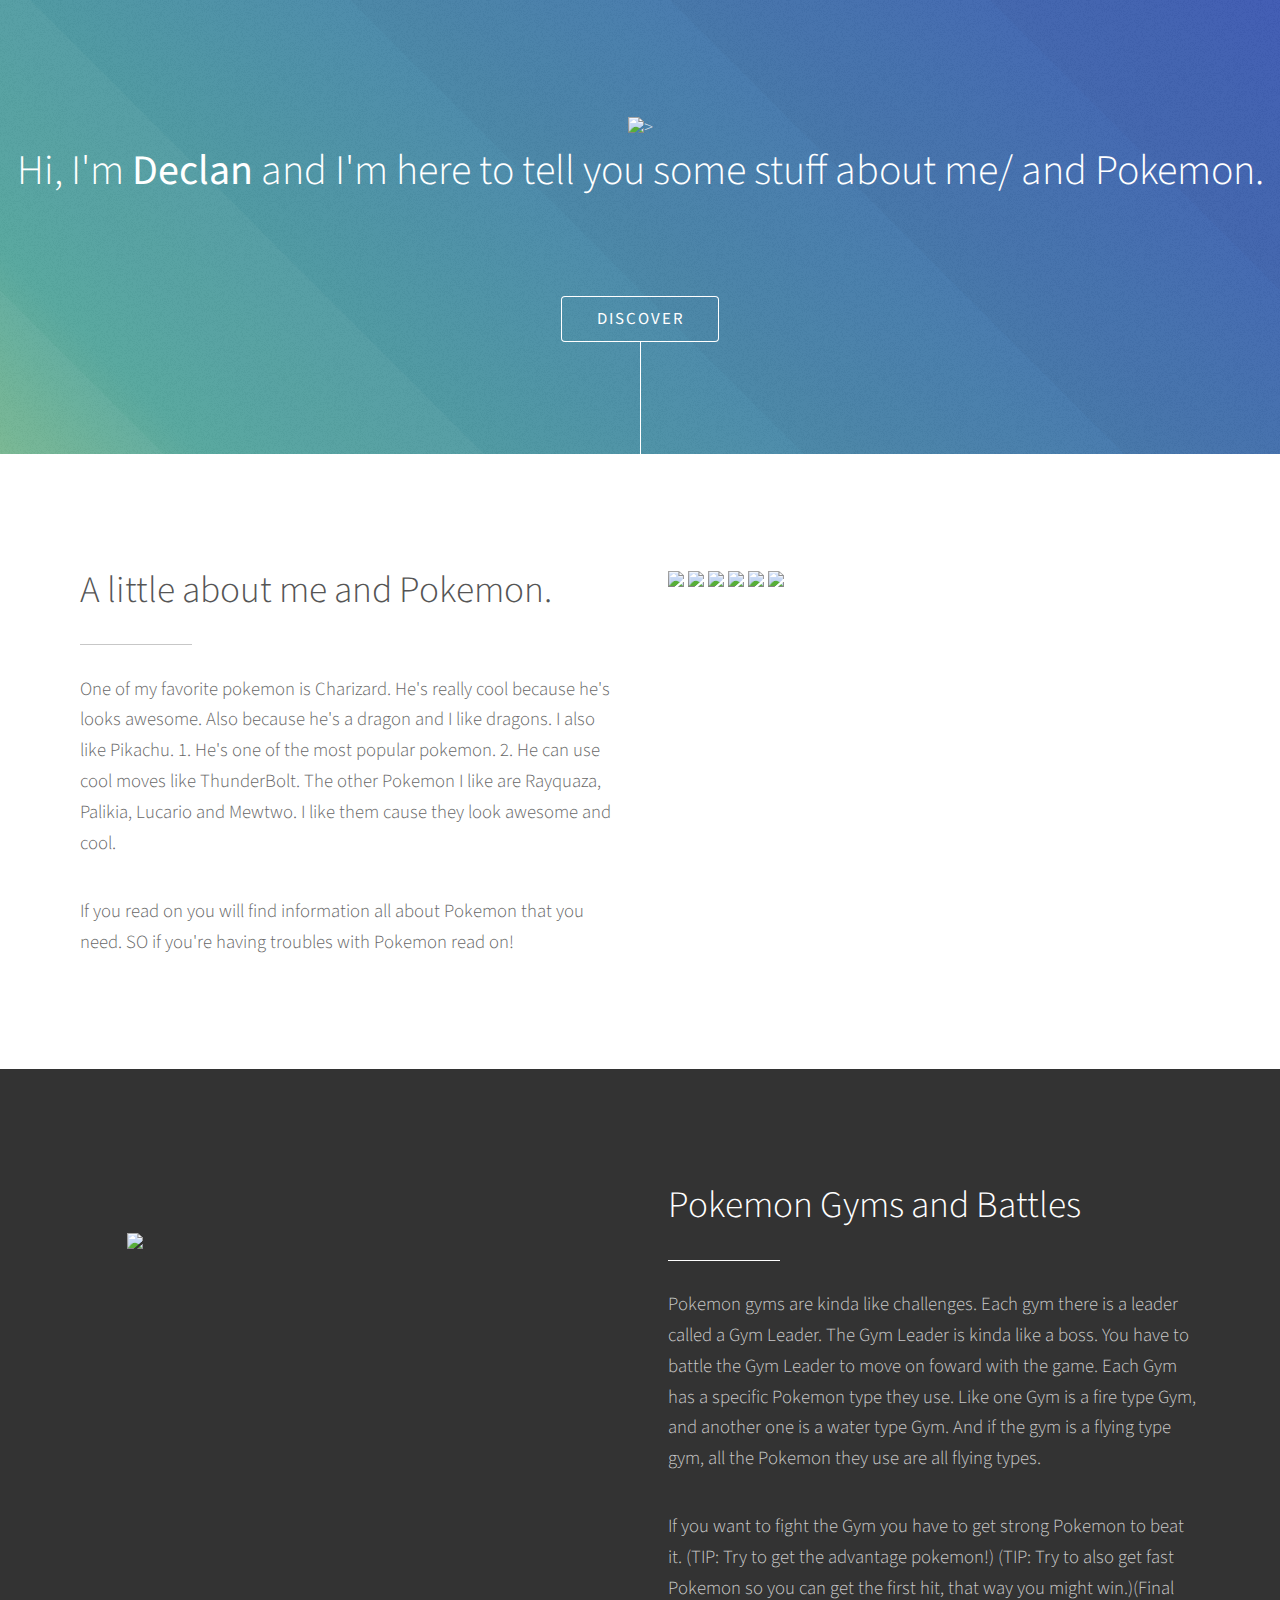
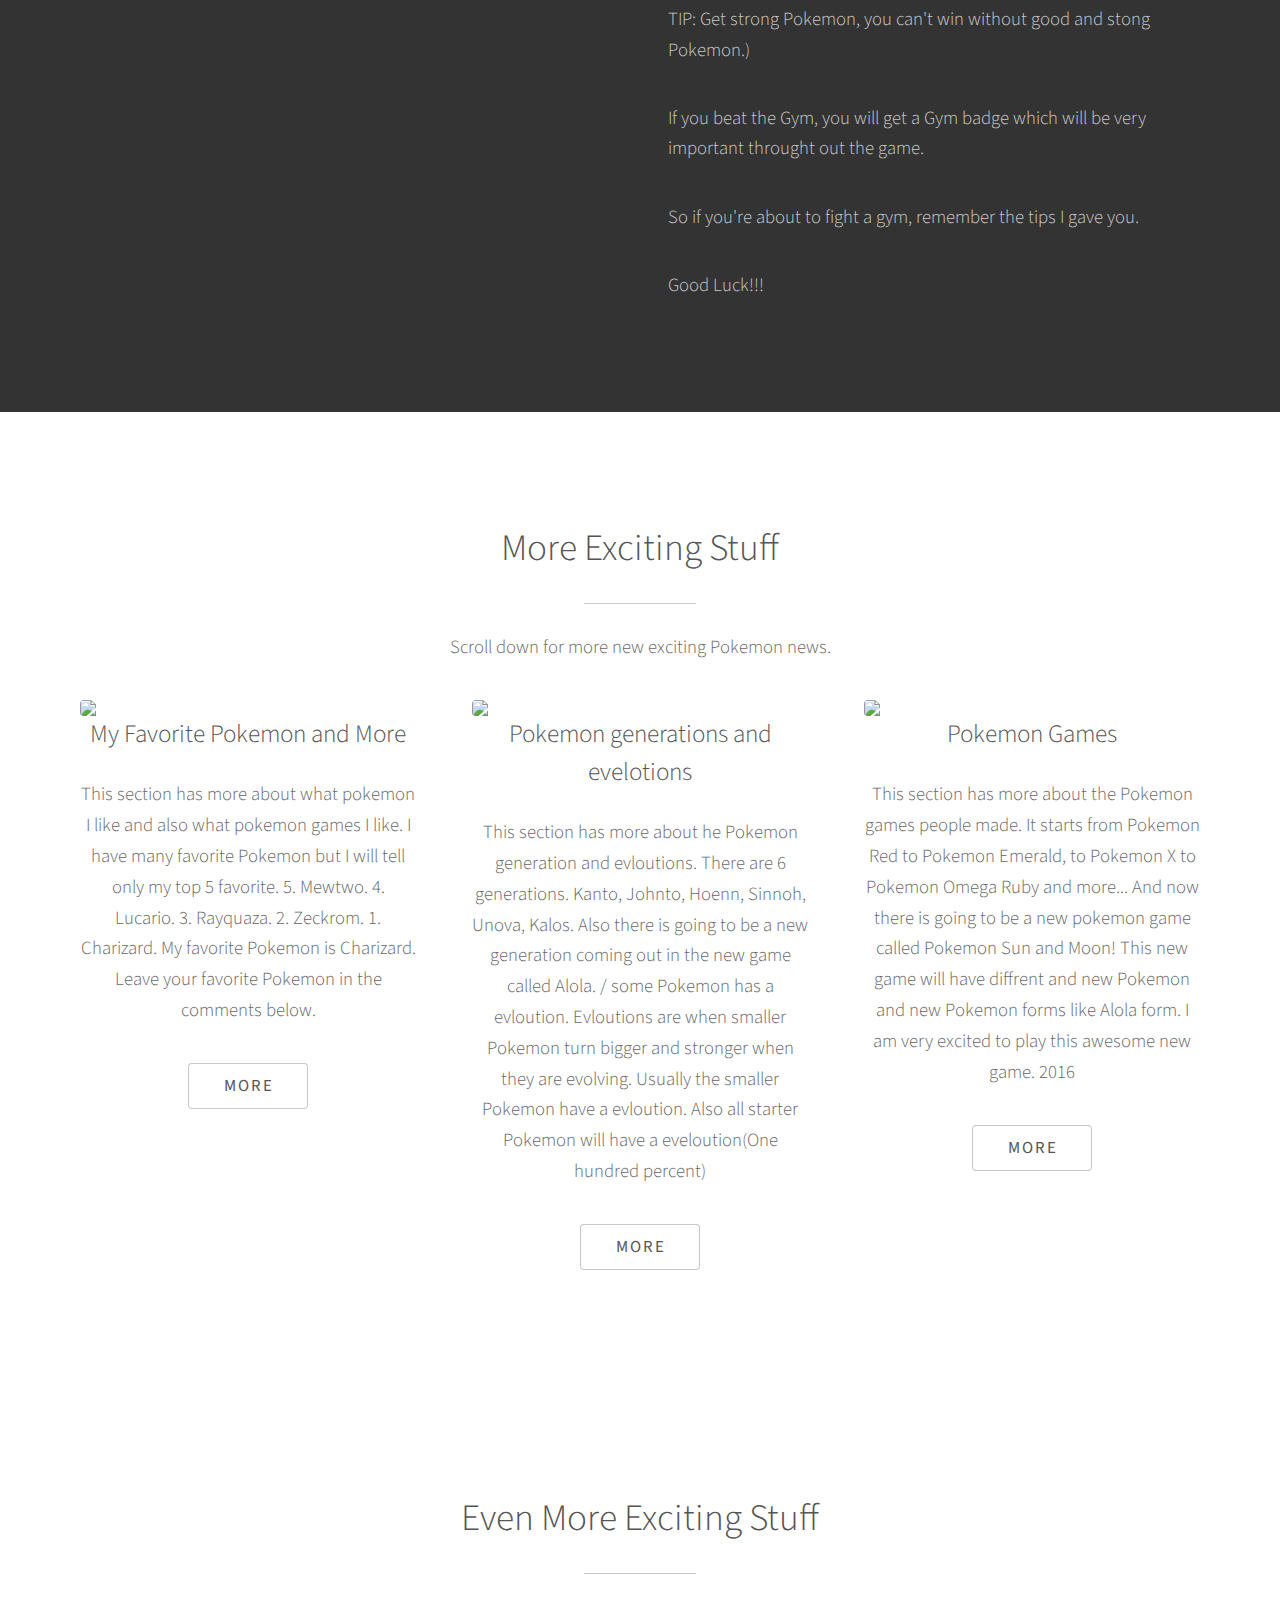
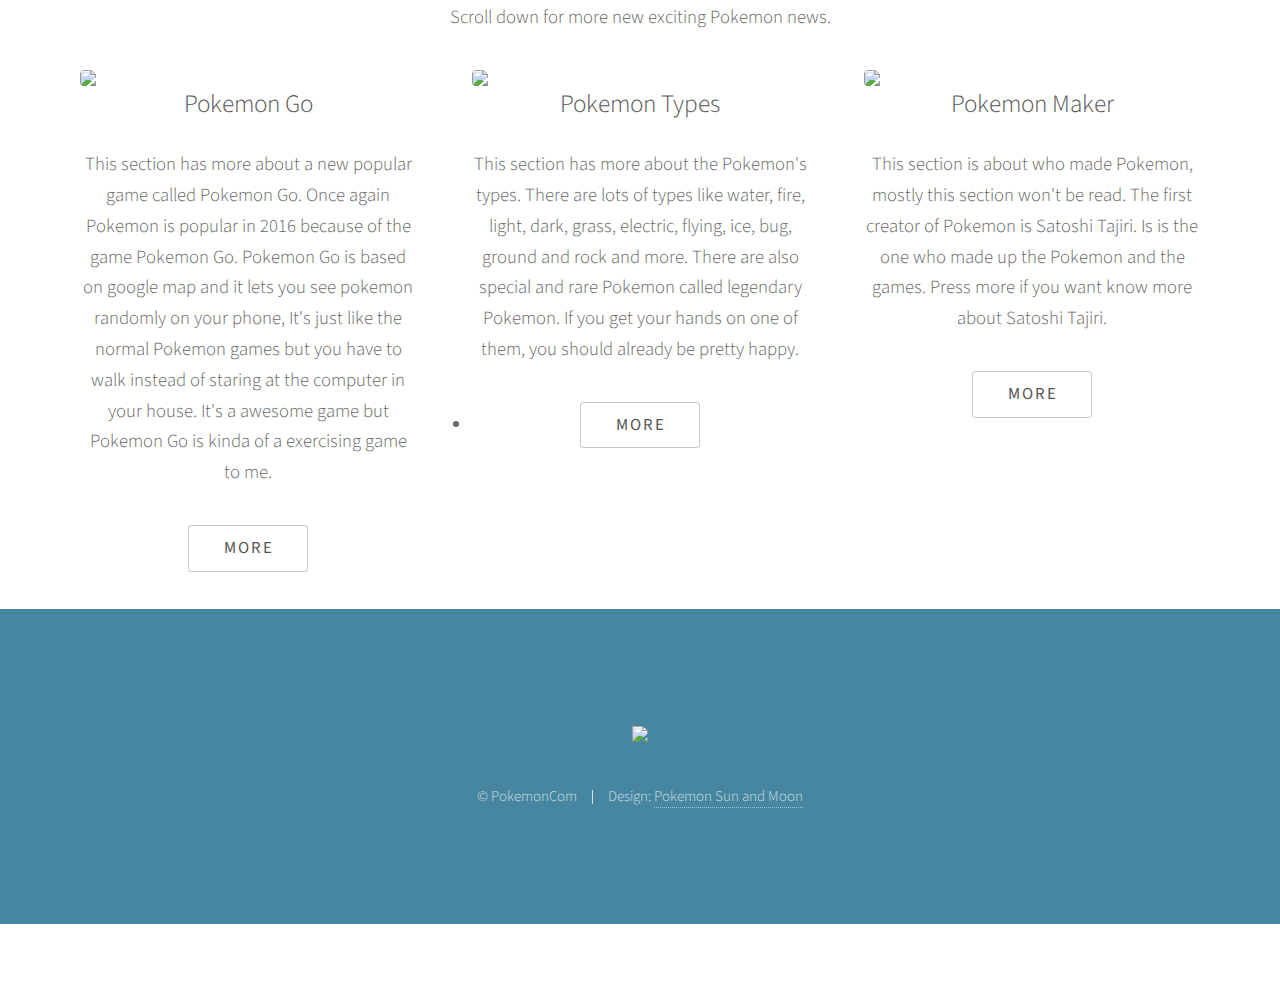
==== index.html @ aab9a61c "Publish site" ====
<!DOCTYPE HTML>
<!--
	Photon by HTML5 UP
	html5up.net | @ajlkn
	Free for personal and commercial use under the CCA 3.0 license (html5up.net/license)
-->
<html>
	<head>
		<title>Poke Mini Wiki
		</title>
		<meta charset="utf-8" />
		<meta name="viewport" content="width=device-width, initial-scale=1" />
		<!--[if lte IE 8]><script src="assets/js/ie/html5shiv.js"></script><![endif]-->
		<link rel="stylesheet" href="assets/css/main.css" />
		<!--[if lte IE 8]><link rel="stylesheet" href="assets/css/ie8.css" /><![endif]-->
		<!--[if lte IE 9]><link rel="stylesheet" href="assets/css/ie9.css" /><![endif]-->
	</head>
	<body>

		<!-- Header -->
			<section id="header">
				<div class="inner">
					<span clas=
					<div> <img src="http://img14.deviantart.net/94d2/i/2013/087/a/4/pokemon_icon_by_slamiticon-d5zjy2z.png"
					</div>></span>

					<h1>Hi, I'm <strong>Declan</strong> and I'm here to tell you some stuff about me/ and Pokemon. <br />
					 <a href="http://html5up.net"></a></h1>
					<p><br />
					</p>
					<ul class="actions">
						<li><a href="#one" class="button scrolly">Discover</a></li>
					</ul>
				</div>
			</section>

		<!-- One -->
			<section id="one" class="main style1">
				<div class="container">
					<div class="row 150%">
						<div class="6u 12u$(medium)">
							<header class="major">
								<h2>A little about me and Pokemon.</h2>
							</header>
							<p>	One of my favorite pokemon is Charizard. He's really cool because he's looks awesome. Also because he's a dragon and I like dragons. I also like Pikachu.
							1. He's one of the most popular pokemon.
							2. He can use cool moves like ThunderBolt. The other Pokemon I like are Rayquaza, Palikia, Lucario and Mewtwo. I like them cause they look awesome and cool.</p>

							<p>	If you read on you will find information all about Pokemon that you need. SO if you're having troubles with Pokemon read on!
						</div>
						<div class="6u$ 12u$(medium) important(medium)">

							<img src="http://cdn.bulbagarden.net/upload/thumb/0/0d/025Pikachu.png/250px-025Pikachu.png"</div>

							<img src="http://cdn.bulbagarden.net/upload/thumb/7/7e/006Charizard.png/250px-006Charizard.png"
							</div>

							 <img src="http://cdn.bulbagarden.net/upload/thumb/d/d7/448Lucario.png/250px-448Lucario.png"</div>

							 <img src="http://cdn.bulbagarden.net/upload/thumb/7/78/150Mewtwo.png/250px-150Mewtwo.png"</div>

							 <img src="https://img.pokemondb.net/artwork/rayquaza-mega.jpg"</div>

							 <img src="http://cdn.bulbagarden.net/upload/thumb/6/66/484Palkia.png/250px-484Palkia.png"</div>

						</div>
					</div>
				</div>
			</section>

		<!-- Two -->
			<section id="two" class="main style2">
				<div class="container">
					<div class="row 150%">
						<div class="6u 12u$(medium)">
							<ul class="major-icons">
								<li><img src="http://nintendonewsfix.com/wp-content/uploads/2014/11/ORAS-Gym-Leader.png"></li>
							</ul>
						</div>
						<div class="6u$ 12u$(medium)">
							<header class="major">
								<h2>Pokemon Gyms and Battles</h2>
							</header>
							<p>Pokemon gyms are kinda like challenges. Each gym there is a leader called a Gym Leader. The Gym Leader is kinda like a boss. You have to battle the Gym Leader to move on foward with the game. Each Gym has a specific Pokemon type they use. Like one Gym is a fire type Gym, and another one is a water type Gym. And if the gym is a flying type gym, all the Pokemon they use are all flying types.
							</p>

               
                            If you want to fight the Gym you have to get strong Pokemon to beat it. (TIP: Try to get the advantage pokemon!) (TIP: Try to also get fast Pokemon so you can get the first hit, that way you might win.)(Final TIP: Get strong Pokemon, you can't win without good and stong Pokemon.)
							</p>

							<p> If you beat the Gym, you will get a Gym badge which will be very important throught out the game.
							</p>

							<p> So if you're about to fight a gym, remember the tips I gave you.
							</p>

							<p> Good Luck!!!
							
						</div>
					</div>
				</div>
			</section>

		<!-- Three -->
			<section id="three" class="main style1 special">
				<div class="container">
					<header class="major">
						<h2>More Exciting Stuff</h2>
					</header>
					<p>Scroll down for more new exciting Pokemon news.</p>
					<div class="row 150%">
						<div class="4u 12u$(medium)">
							<span class="image fit"><img src="http://www.comingsoon.net/assets/uploads/2016/04/pokemon-header2.jpg"</div> 

							
							<h3>My Favorite Pokemon and More</h3>
							<p>This section has more about what pokemon I like and also what pokemon games I like. I have many favorite Pokemon but I will tell only my top 5 favorite. 5. Mewtwo. 4. Lucario. 3. Rayquaza. 2. Zeckrom. 1. Charizard. My favorite Pokemon is Charizard.  Leave your favorite Pokemon in the comments below.

</p>
							<ul class="actions">
								<li><a href="https://en.wikipedia.org/wiki/Pok%C3%A9mon_(anime)" class="button">More</a></li>
							</ul>
						</div>
						<div class="4u 12u$(medium)">
							<span class="image fit"><img src="http://cdn.gamerant.com/wp-content/uploads/Pokemon-banner.jpg.optimal.jpg"</div>

							
							<h3>Pokemon generations and evelotions</h3>
							<p>This section has more about he Pokemon generation and evloutions. There are 6 generations. Kanto, Johnto, Hoenn, Sinnoh, Unova, Kalos. Also there is going to be a new generation coming out in the new game called Alola. / some Pokemon has a evloution. Evloutions are when smaller Pokemon turn bigger and stronger when they are evolving. Usually the smaller Pokemon have a evloution. Also all starter Pokemon will have a eveloution(One hundred percent)</p>
							<ul class="actions">
								<li><a href="http://pokemondb.net/evolution" class="button">More</a></li>
							</ul>
						</div>
						<div class="4u$ 12u$(medium)">
							<span class="image fit"> <img src="https://www.theedgesusu.co.uk/wp-content/uploads/2016/01/pokemon-games.png"</div>


							<h3>Pokemon Games</h3>
							<p>This section has more about the Pokemon games people made. It starts from Pokemon Red to Pokemon Emerald, to Pokemon X to Pokemon Omega Ruby and more... And now there is going to be a new pokemon game called Pokemon Sun and Moon! This new game will have diffrent and new Pokemon and new Pokemon forms like Alola form. I am very excited to play this awesome new game. 2016</p>
							<ul class="actions">
								<li><a href="https://en.wikipedia.org/wiki/Pok%C3%A9mon_(video_game_series)" class="button">More</a></li>
							</ul>
						</div>
					</div>
				
</section>

		<!-- Three -->
			<section id="three" class="main style1 special">
				<div class="container">
					<header class="major">
						<h2>Even More Exciting Stuff</h2>
					</header>
					<p>Scroll down for more new exciting Pokemon news.</p>

					<div class="row 150%">
						<div class="4u 12u$(medium)">
							<span class="image fit"><img src="https://www.seeklogo.net/wp-content/uploads/2016/07/pokemon-go-vector-logo.png"</div> 

							
							<h3>Pokemon Go</h3>
							<p>This section has more about a new popular game called Pokemon Go. Once again Pokemon is popular in 2016 because of the game Pokemon Go. Pokemon Go is based on google map and it lets you see pokemon randomly on your phone, It's just like the normal Pokemon games but you have to walk instead of staring at the computer in your house. It's a awesome game but Pokemon Go is kinda of a exercising game to me. 

</p>
							<ul class="actions">
								<li><a href="http://www.pokemon.com/us/pokemon-video-games/pokemon-go/" class="button">More</a></li>
							</ul>
						</div>
						<div class="4u 12u$(medium)">
							<span class="image fit"><img src="http://vignette3.wikia.nocookie.net/pokemonadventure/images/a/ad/Symbols.png/revision/latest?cb=20121003192408"</div>

						
							<h3>Pokemon Types</h3>
							<p>This section has more about the Pokemon's types. There are lots of types like water, fire, light, dark, grass, electric, flying, ice, bug, ground and rock and more. There are also special and rare Pokemon called legendary Pokemon. If you get your hands on one of them, you should already be pretty happy.</p>
							<ul</ul> 
								<li><a href="http://bulbapedia.bulbagarden.net/wiki/Type" class="button">More</a></li>
							</ul>
						</div>
						<div class="4u$ 12u$(medium)">
							<span class="image fit"> <img src="http://blog.mosaicweightedblankets.com/wp-content/uploads/2014/07/satoshi-tajiri-brasil-pokemon.jpg"</div>


							<h3>Pokemon Maker</h3>
							<p>This section is about who made Pokemon, mostly this section won't be read. The first creator of Pokemon is Satoshi Tajiri. Is is the one who made up the Pokemon and the games. Press more if you want know more about Satoshi Tajiri.</p>
							<ul class="actions">
								<li><a href="https://en.wikipedia.org/wiki/Satoshi_Tajiri" class="button">More</a></li>
							</ul>
						</div>
					</div>
					</div>























					      
				

							
							

		<!-- Five -->
		<!--
			<section id="five" class="main style1">
				<div class="container">
					<header class="major special">
						<h2>Elements</h2>
					</header>

					<section>
						<h4>Text</h4>
						<p>This is <b>bold</b> and this is <strong>strong</strong>. This is <i>italic</i> and this is <em>emphasized</em>.
						This is <sup>superscript</sup> text and this is <sub>subscript</sub> text.
						This is <u>underlined</u> and this is code: <code>for (;;) { ... }</code>. Finally, <a href="#">this is a link</a>.</p>
						<hr />
						<header>
							<h4>Heading with a Subtitle</h4>
							<p>Lorem ipsum dolor sit amet nullam id egestas urna aliquam</p>
						</header>
						<p>Nunc lacinia ante nunc ac lobortis. Interdum adipiscing gravida odio porttitor sem non mi integer non faucibus ornare mi ut ante amet placerat aliquet. Volutpat eu sed ante lacinia sapien lorem accumsan varius montes viverra nibh in adipiscing blandit tempus accumsan.</p>
						<header>
							<h5>Heading with a Subtitle</h5>
							<p>Lorem ipsum dolor sit amet nullam id egestas urna aliquam</p>
						</header>
						<p>Nunc lacinia ante nunc ac lobortis. Interdum adipiscing gravida odio porttitor sem non mi integer non faucibus ornare mi ut ante amet placerat aliquet. Volutpat eu sed ante lacinia sapien lorem accumsan varius montes viverra nibh in adipiscing blandit tempus accumsan.</p>
						<hr />
						<h2>Heading Level 2</h2>
						<h3>Heading Level 3</h3>
						<h4>Heading Level 4</h4>
						<h5>Heading Level 5</h5>
						<h6>Heading Level 6</h6>
						<hr />
						<h5>Blockquote</h5>
						<blockquote>Fringilla nisl. Donec accumsan interdum nisi, quis tincidunt felis sagittis eget tempus euismod. Vestibulum ante ipsum primis in faucibus vestibulum. Blandit adipiscing eu felis iaculis volutpat ac adipiscing accumsan faucibus. Vestibulum ante ipsum primis in faucibus lorem ipsum dolor sit amet nullam adipiscing eu felis.</blockquote>
						<h5>Preformatted</h5>
						<pre><code>i = 0;

while (!deck.isInOrder()) {
print 'Iteration ' + i;
deck.shuffle();
i++;
}

print 'It took ' + i + ' iterations to sort the deck.';</code></pre>
					</section>

					<section>
						<h4>Lists</h4>
						<div class="row">
							<div class="6u 12u$(medium)">
								<h5>Unordered</h5>
								<ul>
									<li>Dolor pulvinar etiam.</li>
									<li>Sagittis adipiscing.</li>
									<li>Felis enim feugiat.</li>
								</ul>
								<h5>Alternate</h5>
								<ul class="alt">
									<li>Dolor pulvinar etiam.</li>
									<li>Sagittis adipiscing.</li>
									<li>Felis enim feugiat.</li>
								</ul>
							</div>
							<div class="6u$ 12u$(medium)">
								<h5>Ordered</h5>
								<ol>
									<li>Dolor pulvinar etiam.</li>
									<li>Etiam vel felis viverra.</li>
									<li>Felis enim feugiat.</li>
									<li>Dolor pulvinar etiam.</li>
									<li>Etiam vel felis lorem.</li>
									<li>Felis enim et feugiat.</li>
								</ol>
								<h5>Icons</h5>
								<ul class="icons">
									<li><a href="#" class="icon fa-twitter"><span class="label">Twitter</span></a></li>
									<li><a href="#" class="icon fa-facebook"><span class="label">Facebook</span></a></li>
									<li><a href="#" class="icon fa-instagram"><span class="label">Instagram</span></a></li>
									<li><a href="#" class="icon fa-github"><span class="label">Github</span></a></li>
								</ul>
							</div>
						</div>
						<h5>Actions</h5>
						<div class="row">
							<div class="6u 12u$(medium)">
								<ul class="actions">
									<li><a href="#" class="button special">Default</a></li>
									<li><a href="#" class="button">Default</a></li>
								</ul>
								<ul class="actions small">
									<li><a href="#" class="button special small">Small</a></li>
									<li><a href="#" class="button small">Small</a></li>
								</ul>
								<ul class="actions vertical">
									<li><a href="#" class="button special">Default</a></li>
									<li><a href="#" class="button">Default</a></li>
								</ul>
								<ul class="actions vertical small">
									<li><a href="#" class="button special small">Small</a></li>
									<li><a href="#" class="button small">Small</a></li>
								</ul>
							</div>
							<div class="6u 12u$(medium)">
								<ul class="actions vertical">
									<li><a href="#" class="button special fit">Default</a></li>
									<li><a href="#" class="button fit">Default</a></li>
								</ul>
								<ul class="actions vertical small">
									<li><a href="#" class="button special small fit">Small</a></li>
									<li><a href="#" class="button small fit">Small</a></li>
								</ul>
							</div>
						</div>
					</section>

					<section>
						<h4>Table</h4>
						<h5>Default</h5>
						<div class="table-wrapper">
							<table>
								<thead>
									<tr>
										<th>Name</th>
										<th>Description</th>
										<th>Price</th>
									</tr>
								</thead>
								<tbody>
									<tr>
										<td>Item One</td>
										<td>Ante turpis integer aliquet porttitor.</td>
										<td>29.99</td>
									</tr>
									<tr>
										<td>Item Two</td>
										<td>Vis ac commodo adipiscing arcu aliquet.</td>
										<td>19.99</td>
									</tr>
									<tr>
										<td>Item Three</td>
										<td> Morbi faucibus arcu accumsan lorem.</td>
										<td>29.99</td>
									</tr>
									<tr>
										<td>Item Four</td>
										<td>Vitae integer tempus condimentum.</td>
										<td>19.99</td>
									</tr>
									<tr>
										<td>Item Five</td>
										<td>Ante turpis integer aliquet porttitor.</td>
										<td>29.99</td>
									</tr>
								</tbody>
								<tfoot>
									<tr>
										<td colspan="2"></td>
										<td>100.00</td>
									</tr>
								</tfoot>
							</table>
						</div>

						<h5>Alternate</h5>
						<div class="table-wrapper">
							<table class="alt">
								<thead>
									<tr>
										<th>Name</th>
										<th>Description</th>
										<th>Price</th>
									</tr>
								</thead>
								<tbody>
									<tr>
										<td>Item One</td>
										<td>Ante turpis integer aliquet porttitor.</td>
										<td>29.99</td>
									</tr>
									<tr>
										<td>Item Two</td>
										<td>Vis ac commodo adipiscing arcu aliquet.</td>
										<td>19.99</td>
									</tr>
									<tr>
										<td>Item Three</td>
										<td> Morbi faucibus arcu accumsan lorem.</td>
										<td>29.99</td>
									</tr>
									<tr>
										<td>Item Four</td>
										<td>Vitae integer tempus condimentum.</td>
										<td>19.99</td>
									</tr>
									<tr>
										<td>Item Five</td>
										<td>Ante turpis integer aliquet porttitor.</td>
										<td>29.99</td>
									</tr>
								</tbody>
								<tfoot>
									<tr>
										<td colspan="2"></td>
										<td>100.00</td>
									</tr>
								</tfoot>
							</table>
						</div>
					</section>

					<section>
						<h4>Buttons</h4>
						<ul class="actions">
							<li><a href="#" class="button special">Special</a></li>
							<li><a href="#" class="button">Default</a></li>
						</ul>
						<ul class="actions">
							<li><a href="#" class="button big">Big</a></li>
							<li><a href="#" class="button">Default</a></li>
							<li><a href="#" class="button small">Small</a></li>
						</ul>
						<ul class="actions fit">
							<li><a href="#" class="button fit">Fit</a></li>
							<li><a href="#" class="button special fit">Fit</a></li>
							<li><a href="#" class="button fit">Fit</a></li>
						</ul>
						<ul class="actions fit small">
							<li><a href="#" class="button special fit small">Fit + Small</a></li>
							<li><a href="#" class="button fit small">Fit + Small</a></li>
							<li><a href="#" class="button special fit small">Fit + Small</a></li>
						</ul>
						<ul class="actions">
							<li><a href="#" class="button special icon fa-download">Icon</a></li>
							<li><a href="#" class="button icon fa-download">Icon</a></li>
						</ul>
						<ul class="actions">
							<li><span class="button special disabled">Disabled</span></li>
							<li><span class="button disabled">Disabled</span></li>
						</ul>
					</section>

					<section>
						<h4>Form</h4>
						<form method="post" action="#">
							<div class="row uniform 50%">
								<div class="6u 12u$(xsmall)">
									<input type="text" name="demo-name" id="demo-name" value="" placeholder="Name" />
								</div>
								<div class="6u$ 12u$(xsmall)">
									<input type="email" name="demo-email" id="demo-email" value="" placeholder="Email" />
								</div>
								<div class="12u$">
									<div class="select-wrapper">
										<select name="demo-category" id="demo-category">
											<option value="">- Category -</option>
											<option value="1">Manufacturing</option>
											<option value="1">Shipping</option>
											<option value="1">Administration</option>
											<option value="1">Human Resources</option>
										</select>
									</div>
								</div>
								<div class="4u 12u$(small)">
									<input type="radio" id="demo-priority-low" name="demo-priority" checked>
									<label for="demo-priority-low">Low</label>
								</div>
								<div class="4u 12u$(small)">
									<input type="radio" id="demo-priority-normal" name="demo-priority">
									<label for="demo-priority-normal">Normal</label>
								</div>
								<div class="4u$ 12u$(small)">
									<input type="radio" id="demo-priority-high" name="demo-priority">
									<label for="demo-priority-high">High</label>
								</div>
								<div class="6u 12u$(small)">
									<input type="checkbox" id="demo-copy" name="demo-copy">
									<label for="demo-copy">Email me a copy</label>
								</div>
								<div class="6u$ 12u$(small)">
									<input type="checkbox" id="demo-human" name="demo-human" checked>
									<label for="demo-human">Not a robot</label>
								</div>
								<div class="12u$">
									<textarea name="demo-message" id="demo-message" placeholder="Enter your message" rows="6"></textarea>
								</div>
								<div class="12u$">
									<ul class="actions">
										<li><input type="submit" value="Send Message" class="special" /></li>
										<li><input type="reset" value="Reset" /></li>
									</ul>
								</div>
							</div>
						</form>
					</section>

					<section>
						<h4>Image</h4>
						<h5>Fit</h5>
						<div class="box alt">
							<div class="row uniform 50%">
								<div class="12u"><span class="image fit"><img src="images/pic06.jpg" alt="" /></span></div>
								<div class="4u"><span class="image fit"><img src="images/pic02.jpg" alt="" /></span></div>
								<div class="4u"><span class="image fit"><img src="images/pic03.jpg" alt="" /></span></div>
								<div class="4u"><span class="image fit"><img src="images/pic04.jpg" alt="" /></span></div>
								<div class="4u"><span class="image fit"><img src="images/pic03.jpg" alt="" /></span></div>
								<div class="4u"><span class="image fit"><img src="images/pic04.jpg" alt="" /></span></div>
								<div class="4u"><span class="image fit"><img src="images/pic02.jpg" alt="" /></span></div>
								<div class="4u"><span class="image fit"><img src="images/pic04.jpg" alt="" /></span></div>
								<div class="4u"><span class="image fit"><img src="images/pic02.jpg" alt="" /></span></div>
								<div class="4u"><span class="image fit"><img src="images/pic03.jpg" alt="" /></span></div>
							</div>
						</div>
						<h5>Left &amp; Right</h5>
						<p><span class="image left"><img src="images/pic05.jpg" alt="" /></span>Fringilla nisl. Donec accumsan interdum nisi, quis tincidunt felis sagittis eget. tempus euismod. Vestibulum ante ipsum primis in faucibus vestibulum. Blandit adipiscing eu felis iaculis volutpat ac adipiscing accumsan eu faucibus. Integer ac pellentesque praesent tincidunt felis sagittis eget. tempus euismod. Vestibulum ante ipsum primis in faucibus vestibulum. Blandit adipiscing eu felis iaculis volutpat ac adipiscing accumsan eu faucibus. Integer ac pellentesque praesent. Donec accumsan interdum nisi, quis tincidunt felis sagittis eget. tempus euismod. Vestibulum ante ipsum primis in faucibus vestibulum. Blandit adipiscing eu felis iaculis volutpat ac adipiscing accumsan eu faucibus. Integer ac pellentesque praesent tincidunt felis sagittis eget. tempus euismod. Vestibulum ante ipsum primis in faucibus vestibulum. Blandit adipiscing eu felis iaculis volutpat ac adipiscing accumsan eu faucibus. Integer ac pellentesque praesent. Blandit adipiscing eu felis iaculis volutpat ac adipiscing accumsan eu faucibus. Integer ac pellentesque praesent tincidunt felis sagittis eget. tempus euismod. Vestibulum ante ipsum primis in faucibus vestibulum. Blandit adipiscing eu felis iaculis volutpat ac adipiscing accumsan eu faucibus. Integer ac pellentesque praesent.</p>
						<p><span class="image right"><img src="images/pic05.jpg" alt="" /></span>Fringilla nisl. Donec accumsan interdum nisi, quis tincidunt felis sagittis eget. tempus euismod. Vestibulum ante ipsum primis in faucibus vestibulum. Blandit adipiscing eu felis iaculis volutpat ac adipiscing accumsan eu faucibus. Integer ac pellentesque praesent tincidunt felis sagittis eget. tempus euismod. Vestibulum ante ipsum primis in faucibus vestibulum. Blandit adipiscing eu felis iaculis volutpat ac adipiscing accumsan eu faucibus. Integer ac pellentesque praesent. Donec accumsan interdum nisi, quis tincidunt felis sagittis eget. tempus euismod. Vestibulum ante ipsum primis in faucibus vestibulum. Blandit adipiscing eu felis iaculis volutpat ac adipiscing accumsan eu faucibus. Integer ac pellentesque praesent tincidunt felis sagittis eget. tempus euismod. Vestibulum ante ipsum primis in faucibus vestibulum. Blandit adipiscing eu felis iaculis volutpat ac adipiscing accumsan eu faucibus. Integer ac pellentesque praesent. Blandit adipiscing eu felis iaculis volutpat ac adipiscing accumsan eu faucibus. Integer ac pellentesque praesent tincidunt felis sagittis eget. tempus euismod. Vestibulum ante ipsum primis in faucibus vestibulum. Blandit adipiscing eu felis iaculis volutpat ac adipiscing accumsan eu faucibus. Integer ac pellentesque praesent.</p>
					</section>

				</div>
			</section>
		-->

		<!-- Footer -->
			<section id="footer">
				
					<img src="http://d2.christiantoday.com/en/full/47788/pokemon-sun-and-moon.jpg?w=760&h=428&l=50&t=40"</div>


				</ul>
				<ul class="copyright">
					<li>&copy; PokemonCom</li><li>Design: <a href="http://html5up.net">Pokemon Sun and Moon</a></li>
				</ul>
			</section>

		<!-- Scripts -->
			<script src="assets/js/jquery.min.js"></script>
			<script src="assets/js/jquery.scrolly.min.js"></script>
			<script src="assets/js/skel.min.js"></script>
			<script src="assets/js/util.js"></script>
			<!--[if lte IE 8]><script src="assets/js/ie/respond.min.js"></script><![endif]-->
			<script src="assets/js/main.js"></script>

	</body>
</html>
---- assets/css/main.css ----
@import url("font-awesome.min.css");
@import url("http://fonts.googleapis.com/css?family=Source+Sans+Pro:300,300italic,400,400italic");

/*
	Photon by HTML5 UP
	html5up.net | @ajlkn
	Free for personal and commercial use under the CCA 3.0 license (html5up.net/license)
*/

/* Reset */

	html, body, div, span, applet, object, iframe, h1, h2, h3, h4, h5, h6, p, blockquote, pre, a, abbr, acronym, address, big, cite, code, del, dfn, em, img, ins, kbd, q, s, samp, small, strike, strong, sub, sup, tt, var, b, u, i, center, dl, dt, dd, ol, ul, li, fieldset, form, label, legend, table, caption, tbody, tfoot, thead, tr, th, td, article, aside, canvas, details, embed, figure, figcaption, footer, header, hgroup, menu, nav, output, ruby, section, summary, time, mark, audio, video {
		margin: 0;
		padding: 0;
		border: 0;
		font-size: 100%;
		font: inherit;
		vertical-align: baseline;
	}

	article, aside, details, figcaption, figure, footer, header, hgroup, menu, nav, section {
		display: block;
	}

	body {
		line-height: 1;
	}

	ol, ul {
		list-style: none;
	}

	blockquote, q {
		quotes: none;
	}

	blockquote:before, blockquote:after, q:before, q:after {
		content: '';
		content: none;
	}

	table {
		border-collapse: collapse;
		border-spacing: 0;
	}

	body {
		-webkit-text-size-adjust: none;
	}

/* Box Model */

	*, *:before, *:after {
		-moz-box-sizing: border-box;
		-webkit-box-sizing: border-box;
		box-sizing: border-box;
	}

/* Containers */

	.container {
		margin-left: auto;
		margin-right: auto;
	}

	.container.\31 25\25 {
		width: 100%;
		max-width: 75em;
		min-width: 60em;
	}

	.container.\37 5\25 {
		width: 45em;
	}

	.container.\35 0\25 {
		width: 30em;
	}

	.container.\32 5\25 {
		width: 15em;
	}

	.container {
		width: 60em;
	}

	@media screen and (max-width: 1680px) {

		.container.\31 25\25 {
			width: 100%;
			max-width: 75em;
			min-width: 60em;
		}

		.container.\37 5\25 {
			width: 45em;
		}

		.container.\35 0\25 {
			width: 30em;
		}

		.container.\32 5\25 {
			width: 15em;
		}

		.container {
			width: 60em;
		}

	}

	@media screen and (max-width: 1140px) {

		.container.\31 25\25 {
			width: 100%;
			max-width: 112.5%;
			min-width: 90%;
		}

		.container.\37 5\25 {
			width: 67.5%;
		}

		.container.\35 0\25 {
			width: 45%;
		}

		.container.\32 5\25 {
			width: 22.5%;
		}

		.container {
			width: 90%;
		}

	}

	@media screen and (max-width: 980px) {

		.container.\31 25\25 {
			width: 100%;
			max-width: 125%;
			min-width: 100%;
		}

		.container.\37 5\25 {
			width: 75%;
		}

		.container.\35 0\25 {
			width: 50%;
		}

		.container.\32 5\25 {
			width: 25%;
		}

		.container {
			width: 100% !important;
		}

	}

	@media screen and (max-width: 736px) {

		.container.\31 25\25 {
			width: 100%;
			max-width: 125%;
			min-width: 100%;
		}

		.container.\37 5\25 {
			width: 75%;
		}

		.container.\35 0\25 {
			width: 50%;
		}

		.container.\32 5\25 {
			width: 25%;
		}

		.container {
			width: 100% !important;
		}

	}

	@media screen and (max-width: 480px) {

		.container.\31 25\25 {
			width: 100%;
			max-width: 125%;
			min-width: 100%;
		}

		.container.\37 5\25 {
			width: 75%;
		}

		.container.\35 0\25 {
			width: 50%;
		}

		.container.\32 5\25 {
			width: 25%;
		}

		.container {
			width: 100% !important;
		}

	}

	@media screen and (max-width: 320px) {

		.container.\31 25\25 {
			width: 100%;
			max-width: 125%;
			min-width: 100%;
		}

		.container.\37 5\25 {
			width: 75%;
		}

		.container.\35 0\25 {
			width: 50%;
		}

		.container.\32 5\25 {
			width: 25%;
		}

		.container {
			width: 100% !important;
		}

	}

/* Grid */

	.row {
		border-bottom: solid 1px transparent;
		-moz-box-sizing: border-box;
		-webkit-box-sizing: border-box;
		box-sizing: border-box;
	}

	.row > * {
		float: left;
		-moz-box-sizing: border-box;
		-webkit-box-sizing: border-box;
		box-sizing: border-box;
	}

	.row:after, .row:before {
		content: '';
		display: block;
		clear: both;
		height: 0;
	}

	.row.uniform > * > :first-child {
		margin-top: 0;
	}

	.row.uniform > * > :last-child {
		margin-bottom: 0;
	}

	.row.\30 \25 > * {
		padding: 0 0 0 0em;
	}

	.row.\30 \25 {
		margin: 0 0 -1px 0em;
	}

	.row.uniform.\30 \25 > * {
		padding: 0em 0 0 0em;
	}

	.row.uniform.\30 \25 {
		margin: 0em 0 -1px 0em;
	}

	.row > * {
		padding: 0 0 0 2em;
	}

	.row {
		margin: 0 0 -1px -2em;
	}

	.row.uniform > * {
		padding: 2em 0 0 2em;
	}

	.row.uniform {
		margin: -2em 0 -1px -2em;
	}

	.row.\32 00\25 > * {
		padding: 0 0 0 4em;
	}

	.row.\32 00\25 {
		margin: 0 0 -1px -4em;
	}

	.row.uniform.\32 00\25 > * {
		padding: 4em 0 0 4em;
	}

	.row.uniform.\32 00\25 {
		margin: -4em 0 -1px -4em;
	}

	.row.\31 50\25 > * {
		padding: 0 0 0 3em;
	}

	.row.\31 50\25 {
		margin: 0 0 -1px -3em;
	}

	.row.uniform.\31 50\25 > * {
		padding: 3em 0 0 3em;
	}

	.row.uniform.\31 50\25 {
		margin: -3em 0 -1px -3em;
	}

	.row.\35 0\25 > * {
		padding: 0 0 0 1em;
	}

	.row.\35 0\25 {
		margin: 0 0 -1px -1em;
	}

	.row.uniform.\35 0\25 > * {
		padding: 1em 0 0 1em;
	}

	.row.uniform.\35 0\25 {
		margin: -1em 0 -1px -1em;
	}

	.row.\32 5\25 > * {
		padding: 0 0 0 0.5em;
	}

	.row.\32 5\25 {
		margin: 0 0 -1px -0.5em;
	}

	.row.uniform.\32 5\25 > * {
		padding: 0.5em 0 0 0.5em;
	}

	.row.uniform.\32 5\25 {
		margin: -0.5em 0 -1px -0.5em;
	}

	.\31 2u, .\31 2u\24 {
		width: 100%;
		clear: none;
		margin-left: 0;
	}

	.\31 1u, .\31 1u\24 {
		width: 91.6666666667%;
		clear: none;
		margin-left: 0;
	}

	.\31 0u, .\31 0u\24 {
		width: 83.3333333333%;
		clear: none;
		margin-left: 0;
	}

	.\39 u, .\39 u\24 {
		width: 75%;
		clear: none;
		margin-left: 0;
	}

	.\38 u, .\38 u\24 {
		width: 66.6666666667%;
		clear: none;
		margin-left: 0;
	}

	.\37 u, .\37 u\24 {
		width: 58.3333333333%;
		clear: none;
		margin-left: 0;
	}

	.\36 u, .\36 u\24 {
		width: 50%;
		clear: none;
		margin-left: 0;
	}

	.\35 u, .\35 u\24 {
		width: 41.6666666667%;
		clear: none;
		margin-left: 0;
	}

	.\34 u, .\34 u\24 {
		width: 33.3333333333%;
		clear: none;
		margin-left: 0;
	}

	.\33 u, .\33 u\24 {
		width: 25%;
		clear: none;
		margin-left: 0;
	}

	.\32 u, .\32 u\24 {
		width: 16.6666666667%;
		clear: none;
		margin-left: 0;
	}

	.\31 u, .\31 u\24 {
		width: 8.3333333333%;
		clear: none;
		margin-left: 0;
	}

	.\31 2u\24 + *,
	.\31 1u\24 + *,
	.\31 0u\24 + *,
	.\39 u\24 + *,
	.\38 u\24 + *,
	.\37 u\24 + *,
	.\36 u\24 + *,
	.\35 u\24 + *,
	.\34 u\24 + *,
	.\33 u\24 + *,
	.\32 u\24 + *,
	.\31 u\24 + * {
		clear: left;
	}

	.\-11u {
		margin-left: 91.66667%;
	}

	.\-10u {
		margin-left: 83.33333%;
	}

	.\-9u {
		margin-left: 75%;
	}

	.\-8u {
		margin-left: 66.66667%;
	}

	.\-7u {
		margin-left: 58.33333%;
	}

	.\-6u {
		margin-left: 50%;
	}

	.\-5u {
		margin-left: 41.66667%;
	}

	.\-4u {
		margin-left: 33.33333%;
	}

	.\-3u {
		margin-left: 25%;
	}

	.\-2u {
		margin-left: 16.66667%;
	}

	.\-1u {
		margin-left: 8.33333%;
	}

	@media screen and (max-width: 1680px) {

		.row > * {
			padding: 0 0 0 2em;
		}

		.row {
			margin: 0 0 -1px -2em;
		}

		.row.uniform > * {
			padding: 2em 0 0 2em;
		}

		.row.uniform {
			margin: -2em 0 -1px -2em;
		}

		.row.\32 00\25 > * {
			padding: 0 0 0 4em;
		}

		.row.\32 00\25 {
			margin: 0 0 -1px -4em;
		}

		.row.uniform.\32 00\25 > * {
			padding: 4em 0 0 4em;
		}

		.row.uniform.\32 00\25 {
			margin: -4em 0 -1px -4em;
		}

		.row.\31 50\25 > * {
			padding: 0 0 0 3em;
		}

		.row.\31 50\25 {
			margin: 0 0 -1px -3em;
		}

		.row.uniform.\31 50\25 > * {
			padding: 3em 0 0 3em;
		}

		.row.uniform.\31 50\25 {
			margin: -3em 0 -1px -3em;
		}

		.row.\35 0\25 > * {
			padding: 0 0 0 1em;
		}

		.row.\35 0\25 {
			margin: 0 0 -1px -1em;
		}

		.row.uniform.\35 0\25 > * {
			padding: 1em 0 0 1em;
		}

		.row.uniform.\35 0\25 {
			margin: -1em 0 -1px -1em;
		}

		.row.\32 5\25 > * {
			padding: 0 0 0 0.5em;
		}

		.row.\32 5\25 {
			margin: 0 0 -1px -0.5em;
		}

		.row.uniform.\32 5\25 > * {
			padding: 0.5em 0 0 0.5em;
		}

		.row.uniform.\32 5\25 {
			margin: -0.5em 0 -1px -0.5em;
		}

		.\31 2u\28xlarge\29, .\31 2u\24\28xlarge\29 {
			width: 100%;
			clear: none;
			margin-left: 0;
		}

		.\31 1u\28xlarge\29, .\31 1u\24\28xlarge\29 {
			width: 91.6666666667%;
			clear: none;
			margin-left: 0;
		}

		.\31 0u\28xlarge\29, .\31 0u\24\28xlarge\29 {
			width: 83.3333333333%;
			clear: none;
			margin-left: 0;
		}

		.\39 u\28xlarge\29, .\39 u\24\28xlarge\29 {
			width: 75%;
			clear: none;
			margin-left: 0;
		}

		.\38 u\28xlarge\29, .\38 u\24\28xlarge\29 {
			width: 66.6666666667%;
			clear: none;
			margin-left: 0;
		}

		.\37 u\28xlarge\29, .\37 u\24\28xlarge\29 {
			width: 58.3333333333%;
			clear: none;
			margin-left: 0;
		}

		.\36 u\28xlarge\29, .\36 u\24\28xlarge\29 {
			width: 50%;
			clear: none;
			margin-left: 0;
		}

		.\35 u\28xlarge\29, .\35 u\24\28xlarge\29 {
			width: 41.6666666667%;
			clear: none;
			margin-left: 0;
		}

		.\34 u\28xlarge\29, .\34 u\24\28xlarge\29 {
			width: 33.3333333333%;
			clear: none;
			margin-left: 0;
		}

		.\33 u\28xlarge\29, .\33 u\24\28xlarge\29 {
			width: 25%;
			clear: none;
			margin-left: 0;
		}

		.\32 u\28xlarge\29, .\32 u\24\28xlarge\29 {
			width: 16.6666666667%;
			clear: none;
			margin-left: 0;
		}

		.\31 u\28xlarge\29, .\31 u\24\28xlarge\29 {
			width: 8.3333333333%;
			clear: none;
			margin-left: 0;
		}

		.\31 2u\24\28xlarge\29 + *,
		.\31 1u\24\28xlarge\29 + *,
		.\31 0u\24\28xlarge\29 + *,
		.\39 u\24\28xlarge\29 + *,
		.\38 u\24\28xlarge\29 + *,
		.\37 u\24\28xlarge\29 + *,
		.\36 u\24\28xlarge\29 + *,
		.\35 u\24\28xlarge\29 + *,
		.\34 u\24\28xlarge\29 + *,
		.\33 u\24\28xlarge\29 + *,
		.\32 u\24\28xlarge\29 + *,
		.\31 u\24\28xlarge\29 + * {
			clear: left;
		}

		.\-11u\28xlarge\29 {
			margin-left: 91.66667%;
		}

		.\-10u\28xlarge\29 {
			margin-left: 83.33333%;
		}

		.\-9u\28xlarge\29 {
			margin-left: 75%;
		}

		.\-8u\28xlarge\29 {
			margin-left: 66.66667%;
		}

		.\-7u\28xlarge\29 {
			margin-left: 58.33333%;
		}

		.\-6u\28xlarge\29 {
			margin-left: 50%;
		}

		.\-5u\28xlarge\29 {
			margin-left: 41.66667%;
		}

		.\-4u\28xlarge\29 {
			margin-left: 33.33333%;
		}

		.\-3u\28xlarge\29 {
			margin-left: 25%;
		}

		.\-2u\28xlarge\29 {
			margin-left: 16.66667%;
		}

		.\-1u\28xlarge\29 {
			margin-left: 8.33333%;
		}

	}

	@media screen and (max-width: 1140px) {

		.row > * {
			padding: 0 0 0 1.5em;
		}

		.row {
			margin: 0 0 -1px -1.5em;
		}

		.row.uniform > * {
			padding: 1.5em 0 0 1.5em;
		}

		.row.uniform {
			margin: -1.5em 0 -1px -1.5em;
		}

		.row.\32 00\25 > * {
			padding: 0 0 0 3em;
		}

		.row.\32 00\25 {
			margin: 0 0 -1px -3em;
		}

		.row.uniform.\32 00\25 > * {
			padding: 3em 0 0 3em;
		}

		.row.uniform.\32 00\25 {
			margin: -3em 0 -1px -3em;
		}

		.row.\31 50\25 > * {
			padding: 0 0 0 2.25em;
		}

		.row.\31 50\25 {
			margin: 0 0 -1px -2.25em;
		}

		.row.uniform.\31 50\25 > * {
			padding: 2.25em 0 0 2.25em;
		}

		.row.uniform.\31 50\25 {
			margin: -2.25em 0 -1px -2.25em;
		}

		.row.\35 0\25 > * {
			padding: 0 0 0 0.75em;
		}

		.row.\35 0\25 {
			margin: 0 0 -1px -0.75em;
		}

		.row.uniform.\35 0\25 > * {
			padding: 0.75em 0 0 0.75em;
		}

		.row.uniform.\35 0\25 {
			margin: -0.75em 0 -1px -0.75em;
		}

		.row.\32 5\25 > * {
			padding: 0 0 0 0.375em;
		}

		.row.\32 5\25 {
			margin: 0 0 -1px -0.375em;
		}

		.row.uniform.\32 5\25 > * {
			padding: 0.375em 0 0 0.375em;
		}

		.row.uniform.\32 5\25 {
			margin: -0.375em 0 -1px -0.375em;
		}

		.\31 2u\28large\29, .\31 2u\24\28large\29 {
			width: 100%;
			clear: none;
			margin-left: 0;
		}

		.\31 1u\28large\29, .\31 1u\24\28large\29 {
			width: 91.6666666667%;
			clear: none;
			margin-left: 0;
		}

		.\31 0u\28large\29, .\31 0u\24\28large\29 {
			width: 83.3333333333%;
			clear: none;
			margin-left: 0;
		}

		.\39 u\28large\29, .\39 u\24\28large\29 {
			width: 75%;
			clear: none;
			margin-left: 0;
		}

		.\38 u\28large\29, .\38 u\24\28large\29 {
			width: 66.6666666667%;
			clear: none;
			margin-left: 0;
		}

		.\37 u\28large\29, .\37 u\24\28large\29 {
			width: 58.3333333333%;
			clear: none;
			margin-left: 0;
		}

		.\36 u\28large\29, .\36 u\24\28large\29 {
			width: 50%;
			clear: none;
			margin-left: 0;
		}

		.\35 u\28large\29, .\35 u\24\28large\29 {
			width: 41.6666666667%;
			clear: none;
			margin-left: 0;
		}

		.\34 u\28large\29, .\34 u\24\28large\29 {
			width: 33.3333333333%;
			clear: none;
			margin-left: 0;
		}

		.\33 u\28large\29, .\33 u\24\28large\29 {
			width: 25%;
			clear: none;
			margin-left: 0;
		}

		.\32 u\28large\29, .\32 u\24\28large\29 {
			width: 16.6666666667%;
			clear: none;
			margin-left: 0;
		}

		.\31 u\28large\29, .\31 u\24\28large\29 {
			width: 8.3333333333%;
			clear: none;
			margin-left: 0;
		}

		.\31 2u\24\28large\29 + *,
		.\31 1u\24\28large\29 + *,
		.\31 0u\24\28large\29 + *,
		.\39 u\24\28large\29 + *,
		.\38 u\24\28large\29 + *,
		.\37 u\24\28large\29 + *,
		.\36 u\24\28large\29 + *,
		.\35 u\24\28large\29 + *,
		.\34 u\24\28large\29 + *,
		.\33 u\24\28large\29 + *,
		.\32 u\24\28large\29 + *,
		.\31 u\24\28large\29 + * {
			clear: left;
		}

		.\-11u\28large\29 {
			margin-left: 91.66667%;
		}

		.\-10u\28large\29 {
			margin-left: 83.33333%;
		}

		.\-9u\28large\29 {
			margin-left: 75%;
		}

		.\-8u\28large\29 {
			margin-left: 66.66667%;
		}

		.\-7u\28large\29 {
			margin-left: 58.33333%;
		}

		.\-6u\28large\29 {
			margin-left: 50%;
		}

		.\-5u\28large\29 {
			margin-left: 41.66667%;
		}

		.\-4u\28large\29 {
			margin-left: 33.33333%;
		}

		.\-3u\28large\29 {
			margin-left: 25%;
		}

		.\-2u\28large\29 {
			margin-left: 16.66667%;
		}

		.\-1u\28large\29 {
			margin-left: 8.33333%;
		}

	}

	@media screen and (max-width: 980px) {

		.row > * {
			padding: 0 0 0 1.5em;
		}

		.row {
			margin: 0 0 -1px -1.5em;
		}

		.row.uniform > * {
			padding: 1.5em 0 0 1.5em;
		}

		.row.uniform {
			margin: -1.5em 0 -1px -1.5em;
		}

		.row.\32 00\25 > * {
			padding: 0 0 0 3em;
		}

		.row.\32 00\25 {
			margin: 0 0 -1px -3em;
		}

		.row.uniform.\32 00\25 > * {
			padding: 3em 0 0 3em;
		}

		.row.uniform.\32 00\25 {
			margin: -3em 0 -1px -3em;
		}

		.row.\31 50\25 > * {
			padding: 0 0 0 2.25em;
		}

		.row.\31 50\25 {
			margin: 0 0 -1px -2.25em;
		}

		.row.uniform.\31 50\25 > * {
			padding: 2.25em 0 0 2.25em;
		}

		.row.uniform.\31 50\25 {
			margin: -2.25em 0 -1px -2.25em;
		}

		.row.\35 0\25 > * {
			padding: 0 0 0 0.75em;
		}

		.row.\35 0\25 {
			margin: 0 0 -1px -0.75em;
		}

		.row.uniform.\35 0\25 > * {
			padding: 0.75em 0 0 0.75em;
		}

		.row.uniform.\35 0\25 {
			margin: -0.75em 0 -1px -0.75em;
		}

		.row.\32 5\25 > * {
			padding: 0 0 0 0.375em;
		}

		.row.\32 5\25 {
			margin: 0 0 -1px -0.375em;
		}

		.row.uniform.\32 5\25 > * {
			padding: 0.375em 0 0 0.375em;
		}

		.row.uniform.\32 5\25 {
			margin: -0.375em 0 -1px -0.375em;
		}

		.\31 2u\28medium\29, .\31 2u\24\28medium\29 {
			width: 100%;
			clear: none;
			margin-left: 0;
		}

		.\31 1u\28medium\29, .\31 1u\24\28medium\29 {
			width: 91.6666666667%;
			clear: none;
			margin-left: 0;
		}

		.\31 0u\28medium\29, .\31 0u\24\28medium\29 {
			width: 83.3333333333%;
			clear: none;
			margin-left: 0;
		}

		.\39 u\28medium\29, .\39 u\24\28medium\29 {
			width: 75%;
			clear: none;
			margin-left: 0;
		}

		.\38 u\28medium\29, .\38 u\24\28medium\29 {
			width: 66.6666666667%;
			clear: none;
			margin-left: 0;
		}

		.\37 u\28medium\29, .\37 u\24\28medium\29 {
			width: 58.3333333333%;
			clear: none;
			margin-left: 0;
		}

		.\36 u\28medium\29, .\36 u\24\28medium\29 {
			width: 50%;
			clear: none;
			margin-left: 0;
		}

		.\35 u\28medium\29, .\35 u\24\28medium\29 {
			width: 41.6666666667%;
			clear: none;
			margin-left: 0;
		}

		.\34 u\28medium\29, .\34 u\24\28medium\29 {
			width: 33.3333333333%;
			clear: none;
			margin-left: 0;
		}

		.\33 u\28medium\29, .\33 u\24\28medium\29 {
			width: 25%;
			clear: none;
			margin-left: 0;
		}

		.\32 u\28medium\29, .\32 u\24\28medium\29 {
			width: 16.6666666667%;
			clear: none;
			margin-left: 0;
		}

		.\31 u\28medium\29, .\31 u\24\28medium\29 {
			width: 8.3333333333%;
			clear: none;
			margin-left: 0;
		}

		.\31 2u\24\28medium\29 + *,
		.\31 1u\24\28medium\29 + *,
		.\31 0u\24\28medium\29 + *,
		.\39 u\24\28medium\29 + *,
		.\38 u\24\28medium\29 + *,
		.\37 u\24\28medium\29 + *,
		.\36 u\24\28medium\29 + *,
		.\35 u\24\28medium\29 + *,
		.\34 u\24\28medium\29 + *,
		.\33 u\24\28medium\29 + *,
		.\32 u\24\28medium\29 + *,
		.\31 u\24\28medium\29 + * {
			clear: left;
		}

		.\-11u\28medium\29 {
			margin-left: 91.66667%;
		}

		.\-10u\28medium\29 {
			margin-left: 83.33333%;
		}

		.\-9u\28medium\29 {
			margin-left: 75%;
		}

		.\-8u\28medium\29 {
			margin-left: 66.66667%;
		}

		.\-7u\28medium\29 {
			margin-left: 58.33333%;
		}

		.\-6u\28medium\29 {
			margin-left: 50%;
		}

		.\-5u\28medium\29 {
			margin-left: 41.66667%;
		}

		.\-4u\28medium\29 {
			margin-left: 33.33333%;
		}

		.\-3u\28medium\29 {
			margin-left: 25%;
		}

		.\-2u\28medium\29 {
			margin-left: 16.66667%;
		}

		.\-1u\28medium\29 {
			margin-left: 8.33333%;
		}

	}

	@media screen and (max-width: 736px) {

		.row > * {
			padding: 0 0 0 1.5em;
		}

		.row {
			margin: 0 0 -1px -1.5em;
		}

		.row.uniform > * {
			padding: 1.5em 0 0 1.5em;
		}

		.row.uniform {
			margin: -1.5em 0 -1px -1.5em;
		}

		.row.\32 00\25 > * {
			padding: 0 0 0 3em;
		}

		.row.\32 00\25 {
			margin: 0 0 -1px -3em;
		}

		.row.uniform.\32 00\25 > * {
			padding: 3em 0 0 3em;
		}

		.row.uniform.\32 00\25 {
			margin: -3em 0 -1px -3em;
		}

		.row.\31 50\25 > * {
			padding: 0 0 0 2.25em;
		}

		.row.\31 50\25 {
			margin: 0 0 -1px -2.25em;
		}

		.row.uniform.\31 50\25 > * {
			padding: 2.25em 0 0 2.25em;
		}

		.row.uniform.\31 50\25 {
			margin: -2.25em 0 -1px -2.25em;
		}

		.row.\35 0\25 > * {
			padding: 0 0 0 0.75em;
		}

		.row.\35 0\25 {
			margin: 0 0 -1px -0.75em;
		}

		.row.uniform.\35 0\25 > * {
			padding: 0.75em 0 0 0.75em;
		}

		.row.uniform.\35 0\25 {
			margin: -0.75em 0 -1px -0.75em;
		}

		.row.\32 5\25 > * {
			padding: 0 0 0 0.375em;
		}

		.row.\32 5\25 {
			margin: 0 0 -1px -0.375em;
		}

		.row.uniform.\32 5\25 > * {
			padding: 0.375em 0 0 0.375em;
		}

		.row.uniform.\32 5\25 {
			margin: -0.375em 0 -1px -0.375em;
		}

		.\31 2u\28small\29, .\31 2u\24\28small\29 {
			width: 100%;
			clear: none;
			margin-left: 0;
		}

		.\31 1u\28small\29, .\31 1u\24\28small\29 {
			width: 91.6666666667%;
			clear: none;
			margin-left: 0;
		}

		.\31 0u\28small\29, .\31 0u\24\28small\29 {
			width: 83.3333333333%;
			clear: none;
			margin-left: 0;
		}

		.\39 u\28small\29, .\39 u\24\28small\29 {
			width: 75%;
			clear: none;
			margin-left: 0;
		}

		.\38 u\28small\29, .\38 u\24\28small\29 {
			width: 66.6666666667%;
			clear: none;
			margin-left: 0;
		}

		.\37 u\28small\29, .\37 u\24\28small\29 {
			width: 58.3333333333%;
			clear: none;
			margin-left: 0;
		}

		.\36 u\28small\29, .\36 u\24\28small\29 {
			width: 50%;
			clear: none;
			margin-left: 0;
		}

		.\35 u\28small\29, .\35 u\24\28small\29 {
			width: 41.6666666667%;
			clear: none;
			margin-left: 0;
		}

		.\34 u\28small\29, .\34 u\24\28small\29 {
			width: 33.3333333333%;
			clear: none;
			margin-left: 0;
		}

		.\33 u\28small\29, .\33 u\24\28small\29 {
			width: 25%;
			clear: none;
			margin-left: 0;
		}

		.\32 u\28small\29, .\32 u\24\28small\29 {
			width: 16.6666666667%;
			clear: none;
			margin-left: 0;
		}

		.\31 u\28small\29, .\31 u\24\28small\29 {
			width: 8.3333333333%;
			clear: none;
			margin-left: 0;
		}

		.\31 2u\24\28small\29 + *,
		.\31 1u\24\28small\29 + *,
		.\31 0u\24\28small\29 + *,
		.\39 u\24\28small\29 + *,
		.\38 u\24\28small\29 + *,
		.\37 u\24\28small\29 + *,
		.\36 u\24\28small\29 + *,
		.\35 u\24\28small\29 + *,
		.\34 u\24\28small\29 + *,
		.\33 u\24\28small\29 + *,
		.\32 u\24\28small\29 + *,
		.\31 u\24\28small\29 + * {
			clear: left;
		}

		.\-11u\28small\29 {
			margin-left: 91.66667%;
		}

		.\-10u\28small\29 {
			margin-left: 83.33333%;
		}

		.\-9u\28small\29 {
			margin-left: 75%;
		}

		.\-8u\28small\29 {
			margin-left: 66.66667%;
		}

		.\-7u\28small\29 {
			margin-left: 58.33333%;
		}

		.\-6u\28small\29 {
			margin-left: 50%;
		}

		.\-5u\28small\29 {
			margin-left: 41.66667%;
		}

		.\-4u\28small\29 {
			margin-left: 33.33333%;
		}

		.\-3u\28small\29 {
			margin-left: 25%;
		}

		.\-2u\28small\29 {
			margin-left: 16.66667%;
		}

		.\-1u\28small\29 {
			margin-left: 8.33333%;
		}

	}

	@media screen and (max-width: 480px) {

		.row > * {
			padding: 0 0 0 1.5em;
		}

		.row {
			margin: 0 0 -1px -1.5em;
		}

		.row.uniform > * {
			padding: 1.5em 0 0 1.5em;
		}

		.row.uniform {
			margin: -1.5em 0 -1px -1.5em;
		}

		.row.\32 00\25 > * {
			padding: 0 0 0 3em;
		}

		.row.\32 00\25 {
			margin: 0 0 -1px -3em;
		}

		.row.uniform.\32 00\25 > * {
			padding: 3em 0 0 3em;
		}

		.row.uniform.\32 00\25 {
			margin: -3em 0 -1px -3em;
		}

		.row.\31 50\25 > * {
			padding: 0 0 0 2.25em;
		}

		.row.\31 50\25 {
			margin: 0 0 -1px -2.25em;
		}

		.row.uniform.\31 50\25 > * {
			padding: 2.25em 0 0 2.25em;
		}

		.row.uniform.\31 50\25 {
			margin: -2.25em 0 -1px -2.25em;
		}

		.row.\35 0\25 > * {
			padding: 0 0 0 0.75em;
		}

		.row.\35 0\25 {
			margin: 0 0 -1px -0.75em;
		}

		.row.uniform.\35 0\25 > * {
			padding: 0.75em 0 0 0.75em;
		}

		.row.uniform.\35 0\25 {
			margin: -0.75em 0 -1px -0.75em;
		}

		.row.\32 5\25 > * {
			padding: 0 0 0 0.375em;
		}

		.row.\32 5\25 {
			margin: 0 0 -1px -0.375em;
		}

		.row.uniform.\32 5\25 > * {
			padding: 0.375em 0 0 0.375em;
		}

		.row.uniform.\32 5\25 {
			margin: -0.375em 0 -1px -0.375em;
		}

		.\31 2u\28xsmall\29, .\31 2u\24\28xsmall\29 {
			width: 100%;
			clear: none;
			margin-left: 0;
		}

		.\31 1u\28xsmall\29, .\31 1u\24\28xsmall\29 {
			width: 91.6666666667%;
			clear: none;
			margin-left: 0;
		}

		.\31 0u\28xsmall\29, .\31 0u\24\28xsmall\29 {
			width: 83.3333333333%;
			clear: none;
			margin-left: 0;
		}

		.\39 u\28xsmall\29, .\39 u\24\28xsmall\29 {
			width: 75%;
			clear: none;
			margin-left: 0;
		}

		.\38 u\28xsmall\29, .\38 u\24\28xsmall\29 {
			width: 66.6666666667%;
			clear: none;
			margin-left: 0;
		}

		.\37 u\28xsmall\29, .\37 u\24\28xsmall\29 {
			width: 58.3333333333%;
			clear: none;
			margin-left: 0;
		}

		.\36 u\28xsmall\29, .\36 u\24\28xsmall\29 {
			width: 50%;
			clear: none;
			margin-left: 0;
		}

		.\35 u\28xsmall\29, .\35 u\24\28xsmall\29 {
			width: 41.6666666667%;
			clear: none;
			margin-left: 0;
		}

		.\34 u\28xsmall\29, .\34 u\24\28xsmall\29 {
			width: 33.3333333333%;
			clear: none;
			margin-left: 0;
		}

		.\33 u\28xsmall\29, .\33 u\24\28xsmall\29 {
			width: 25%;
			clear: none;
			margin-left: 0;
		}

		.\32 u\28xsmall\29, .\32 u\24\28xsmall\29 {
			width: 16.6666666667%;
			clear: none;
			margin-left: 0;
		}

		.\31 u\28xsmall\29, .\31 u\24\28xsmall\29 {
			width: 8.3333333333%;
			clear: none;
			margin-left: 0;
		}

		.\31 2u\24\28xsmall\29 + *,
		.\31 1u\24\28xsmall\29 + *,
		.\31 0u\24\28xsmall\29 + *,
		.\39 u\24\28xsmall\29 + *,
		.\38 u\24\28xsmall\29 + *,
		.\37 u\24\28xsmall\29 + *,
		.\36 u\24\28xsmall\29 + *,
		.\35 u\24\28xsmall\29 + *,
		.\34 u\24\28xsmall\29 + *,
		.\33 u\24\28xsmall\29 + *,
		.\32 u\24\28xsmall\29 + *,
		.\31 u\24\28xsmall\29 + * {
			clear: left;
		}

		.\-11u\28xsmall\29 {
			margin-left: 91.66667%;
		}

		.\-10u\28xsmall\29 {
			margin-left: 83.33333%;
		}

		.\-9u\28xsmall\29 {
			margin-left: 75%;
		}

		.\-8u\28xsmall\29 {
			margin-left: 66.66667%;
		}

		.\-7u\28xsmall\29 {
			margin-left: 58.33333%;
		}

		.\-6u\28xsmall\29 {
			margin-left: 50%;
		}

		.\-5u\28xsmall\29 {
			margin-left: 41.66667%;
		}

		.\-4u\28xsmall\29 {
			margin-left: 33.33333%;
		}

		.\-3u\28xsmall\29 {
			margin-left: 25%;
		}

		.\-2u\28xsmall\29 {
			margin-left: 16.66667%;
		}

		.\-1u\28xsmall\29 {
			margin-left: 8.33333%;
		}

	}

	@media screen and (max-width: 320px) {

		.row > * {
			padding: 0 0 0 1.5em;
		}

		.row {
			margin: 0 0 -1px -1.5em;
		}

		.row.uniform > * {
			padding: 1.5em 0 0 1.5em;
		}

		.row.uniform {
			margin: -1.5em 0 -1px -1.5em;
		}

		.row.\32 00\25 > * {
			padding: 0 0 0 3em;
		}

		.row.\32 00\25 {
			margin: 0 0 -1px -3em;
		}

		.row.uniform.\32 00\25 > * {
			padding: 3em 0 0 3em;
		}

		.row.uniform.\32 00\25 {
			margin: -3em 0 -1px -3em;
		}

		.row.\31 50\25 > * {
			padding: 0 0 0 2.25em;
		}

		.row.\31 50\25 {
			margin: 0 0 -1px -2.25em;
		}

		.row.uniform.\31 50\25 > * {
			padding: 2.25em 0 0 2.25em;
		}

		.row.uniform.\31 50\25 {
			margin: -2.25em 0 -1px -2.25em;
		}

		.row.\35 0\25 > * {
			padding: 0 0 0 0.75em;
		}

		.row.\35 0\25 {
			margin: 0 0 -1px -0.75em;
		}

		.row.uniform.\35 0\25 > * {
			padding: 0.75em 0 0 0.75em;
		}

		.row.uniform.\35 0\25 {
			margin: -0.75em 0 -1px -0.75em;
		}

		.row.\32 5\25 > * {
			padding: 0 0 0 0.375em;
		}

		.row.\32 5\25 {
			margin: 0 0 -1px -0.375em;
		}

		.row.uniform.\32 5\25 > * {
			padding: 0.375em 0 0 0.375em;
		}

		.row.uniform.\32 5\25 {
			margin: -0.375em 0 -1px -0.375em;
		}

		.\31 2u\28xxsmall\29, .\31 2u\24\28xxsmall\29 {
			width: 100%;
			clear: none;
			margin-left: 0;
		}

		.\31 1u\28xxsmall\29, .\31 1u\24\28xxsmall\29 {
			width: 91.6666666667%;
			clear: none;
			margin-left: 0;
		}

		.\31 0u\28xxsmall\29, .\31 0u\24\28xxsmall\29 {
			width: 83.3333333333%;
			clear: none;
			margin-left: 0;
		}

		.\39 u\28xxsmall\29, .\39 u\24\28xxsmall\29 {
			width: 75%;
			clear: none;
			margin-left: 0;
		}

		.\38 u\28xxsmall\29, .\38 u\24\28xxsmall\29 {
			width: 66.6666666667%;
			clear: none;
			margin-left: 0;
		}

		.\37 u\28xxsmall\29, .\37 u\24\28xxsmall\29 {
			width: 58.3333333333%;
			clear: none;
			margin-left: 0;
		}

		.\36 u\28xxsmall\29, .\36 u\24\28xxsmall\29 {
			width: 50%;
			clear: none;
			margin-left: 0;
		}

		.\35 u\28xxsmall\29, .\35 u\24\28xxsmall\29 {
			width: 41.6666666667%;
			clear: none;
			margin-left: 0;
		}

		.\34 u\28xxsmall\29, .\34 u\24\28xxsmall\29 {
			width: 33.3333333333%;
			clear: none;
			margin-left: 0;
		}

		.\33 u\28xxsmall\29, .\33 u\24\28xxsmall\29 {
			width: 25%;
			clear: none;
			margin-left: 0;
		}

		.\32 u\28xxsmall\29, .\32 u\24\28xxsmall\29 {
			width: 16.6666666667%;
			clear: none;
			margin-left: 0;
		}

		.\31 u\28xxsmall\29, .\31 u\24\28xxsmall\29 {
			width: 8.3333333333%;
			clear: none;
			margin-left: 0;
		}

		.\31 2u\24\28xxsmall\29 + *,
		.\31 1u\24\28xxsmall\29 + *,
		.\31 0u\24\28xxsmall\29 + *,
		.\39 u\24\28xxsmall\29 + *,
		.\38 u\24\28xxsmall\29 + *,
		.\37 u\24\28xxsmall\29 + *,
		.\36 u\24\28xxsmall\29 + *,
		.\35 u\24\28xxsmall\29 + *,
		.\34 u\24\28xxsmall\29 + *,
		.\33 u\24\28xxsmall\29 + *,
		.\32 u\24\28xxsmall\29 + *,
		.\31 u\24\28xxsmall\29 + * {
			clear: left;
		}

		.\-11u\28xxsmall\29 {
			margin-left: 91.66667%;
		}

		.\-10u\28xxsmall\29 {
			margin-left: 83.33333%;
		}

		.\-9u\28xxsmall\29 {
			margin-left: 75%;
		}

		.\-8u\28xxsmall\29 {
			margin-left: 66.66667%;
		}

		.\-7u\28xxsmall\29 {
			margin-left: 58.33333%;
		}

		.\-6u\28xxsmall\29 {
			margin-left: 50%;
		}

		.\-5u\28xxsmall\29 {
			margin-left: 41.66667%;
		}

		.\-4u\28xxsmall\29 {
			margin-left: 33.33333%;
		}

		.\-3u\28xxsmall\29 {
			margin-left: 25%;
		}

		.\-2u\28xxsmall\29 {
			margin-left: 16.66667%;
		}

		.\-1u\28xxsmall\29 {
			margin-left: 8.33333%;
		}

	}

/* Basic */

	body {
		background: #fff;
	}

		body.is-loading *, body.is-loading *:before, body.is-loading *:after {
			-moz-animation: none !important;
			-webkit-animation: none !important;
			-ms-animation: none !important;
			animation: none !important;
			-moz-transition: none !important;
			-webkit-transition: none !important;
			-ms-transition: none !important;
			transition: none !important;
		}

	body, input, select, textarea {
		color: #666;
		font-family: "Source Sans Pro", Helvetica, sans-serif;
		font-size: 16pt;
		font-weight: 300;
		line-height: 1.65em;
	}

	a {
		-moz-transition: color 0.2s ease-in-out, border-color 0.2s ease-in-out;
		-webkit-transition: color 0.2s ease-in-out, border-color 0.2s ease-in-out;
		-ms-transition: color 0.2s ease-in-out, border-color 0.2s ease-in-out;
		transition: color 0.2s ease-in-out, border-color 0.2s ease-in-out;
		border-bottom: dotted 1px #666;
		color: inherit;
		text-decoration: none;
	}

		a:hover {
			border-bottom-color: transparent !important;
			color: #6bd4c8;
		}

	strong, b {
		color: #555;
		font-weight: 400;
	}

	em, i {
		font-style: italic;
	}

	p {
		margin: 0 0 2em 0;
	}

	h1, h2, h3, h4, h5, h6 {
		color: #555;
		line-height: 1em;
		margin: 0 0 1em 0;
	}

		h1 a, h2 a, h3 a, h4 a, h5 a, h6 a {
			color: inherit;
			text-decoration: none;
		}

	h1 {
		font-size: 2.25em;
		line-height: 1.35em;
	}

	h2 {
		font-size: 2em;
		line-height: 1.35em;
	}

	h3 {
		font-size: 1.35em;
		line-height: 1.5em;
	}

	h4 {
		font-size: 1.25em;
		line-height: 1.5em;
	}

	h5 {
		font-size: 0.9em;
		line-height: 1.5em;
	}

	h6 {
		font-size: 0.7em;
		line-height: 1.5em;
	}

	sub {
		font-size: 0.8em;
		position: relative;
		top: 0.5em;
	}

	sup {
		font-size: 0.8em;
		position: relative;
		top: -0.5em;
	}

	hr {
		border: 0;
		border-bottom: solid 1px rgba(144, 144, 144, 0.5);
		margin: 2em 0;
	}

		hr.major {
			margin: 3em 0;
		}

	blockquote {
		border-left: solid 4px rgba(144, 144, 144, 0.5);
		font-style: italic;
		margin: 0 0 2em 0;
		padding: 0.5em 0 0.5em 2em;
	}

	code {
		background: rgba(144, 144, 144, 0.075);
		border-radius: 4px;
		border: solid 1px rgba(144, 144, 144, 0.5);
		font-family: "Courier New", monospace;
		font-size: 0.9em;
		margin: 0 0.25em;
		padding: 0.25em 0.65em;
	}

	pre {
		-webkit-overflow-scrolling: touch;
		font-family: "Courier New", monospace;
		font-size: 0.9em;
		margin: 0 0 2em 0;
	}

		pre code {
			display: block;
			line-height: 1.75em;
			padding: 1em 1.5em;
			overflow-x: auto;
		}

	.align-left {
		text-align: left;
	}

	.align-center {
		text-align: center;
	}

	.align-right {
		text-align: right;
	}

/* Section/Article */

	section.special, article.special {
		text-align: center;
	}

	header p {
		color: #999;
		margin: 0 0 1.5em 0;
		position: relative;
	}

	header h2 + p {
		font-size: 1.25em;
		line-height: 1.5em;
		margin-top: -1em;
	}

	header h3 + p {
		font-size: 1.1em;
		line-height: 1.5em;
		margin-top: -0.8em;
	}

	header h4 + p,
	header h5 + p,
	header h6 + p {
		font-size: 0.9em;
		line-height: 1.5em;
		margin-top: -0.6em;
	}

	header.major {
		margin: 0 0 1em 0;
	}

		header.major:after {
			background: rgba(144, 144, 144, 0.5);
			content: '';
			display: inline-block;
			height: 1px;
			margin-top: 1.5em;
			width: 6em;
		}

		header.major h2, header.major h3, header.major h4, header.major h5, header.major h6 {
			margin: 0;
		}

		header.major p {
			margin: 0.7em 0 0 0;
		}

	header.special {
		text-align: center;
	}

/* Form */

	form {
		margin: 0 0 2em 0;
	}

	label {
		color: #555;
		display: block;
		font-size: 0.9em;
		font-weight: 400;
		margin: 0 0 1em 0;
	}

	input[type="text"],
	input[type="password"],
	input[type="email"],
	select,
	textarea {
		-moz-appearance: none;
		-webkit-appearance: none;
		-ms-appearance: none;
		appearance: none;
		background: rgba(144, 144, 144, 0.075);
		border-radius: 4px;
		border: none;
		border: solid 1px rgba(144, 144, 144, 0.5);
		color: inherit;
		display: block;
		outline: 0;
		padding: 0 1em;
		text-decoration: none;
		width: 100%;
	}

		input[type="text"]:invalid,
		input[type="password"]:invalid,
		input[type="email"]:invalid,
		select:invalid,
		textarea:invalid {
			box-shadow: none;
		}

		input[type="text"]:focus,
		input[type="password"]:focus,
		input[type="email"]:focus,
		select:focus,
		textarea:focus {
			border-color: #6bd4c8;
		}

	.select-wrapper {
		text-decoration: none;
		display: block;
		position: relative;
	}

		.select-wrapper:before {
			-moz-osx-font-smoothing: grayscale;
			-webkit-font-smoothing: antialiased;
			font-family: FontAwesome;
			font-style: normal;
			font-weight: normal;
			text-transform: none !important;
		}

		.select-wrapper:before {
			color: rgba(144, 144, 144, 0.5);
			content: '\f078';
			display: block;
			height: 2.75em;
			line-height: 2.75em;
			pointer-events: none;
			position: absolute;
			right: 0;
			text-align: center;
			top: 0;
			width: 2.75em;
		}

		.select-wrapper select::-ms-expand {
			display: none;
		}

	input[type="text"],
	input[type="password"],
	input[type="email"],
	select {
		height: 2.75em;
	}

	textarea {
		padding: 0.75em 1em;
	}

	input[type="checkbox"],
	input[type="radio"] {
		-moz-appearance: none;
		-webkit-appearance: none;
		-ms-appearance: none;
		appearance: none;
		display: block;
		float: left;
		margin-right: -2em;
		opacity: 0;
		width: 1em;
		z-index: -1;
	}

		input[type="checkbox"] + label,
		input[type="radio"] + label {
			text-decoration: none;
			color: #666;
			cursor: pointer;
			display: inline-block;
			font-size: 1em;
			font-weight: 300;
			padding-left: 2.4em;
			padding-right: 0.75em;
			position: relative;
		}

			input[type="checkbox"] + label:before,
			input[type="radio"] + label:before {
				-moz-osx-font-smoothing: grayscale;
				-webkit-font-smoothing: antialiased;
				font-family: FontAwesome;
				font-style: normal;
				font-weight: normal;
				text-transform: none !important;
			}

			input[type="checkbox"] + label:before,
			input[type="radio"] + label:before {
				background: rgba(144, 144, 144, 0.075);
				border-radius: 4px;
				border: solid 1px rgba(144, 144, 144, 0.5);
				content: '';
				display: inline-block;
				height: 1.65em;
				left: 0;
				line-height: 1.58125em;
				position: absolute;
				text-align: center;
				top: 0;
				width: 1.65em;
			}

		input[type="checkbox"]:checked + label:before,
		input[type="radio"]:checked + label:before {
			background: #666666;
			border-color: #666666;
			color: #ffffff;
			content: '\f00c';
		}

		input[type="checkbox"]:focus + label:before,
		input[type="radio"]:focus + label:before {
			border-color: #6bd4c8;
		}

	input[type="checkbox"] + label:before {
		border-radius: 4px;
	}

	input[type="radio"] + label:before {
		border-radius: 100%;
	}

	::-webkit-input-placeholder {
		color: #999 !important;
		opacity: 1.0;
	}

	:-moz-placeholder {
		color: #999 !important;
		opacity: 1.0;
	}

	::-moz-placeholder {
		color: #999 !important;
		opacity: 1.0;
	}

	:-ms-input-placeholder {
		color: #999 !important;
		opacity: 1.0;
	}

	.formerize-placeholder {
		color: #999 !important;
		opacity: 1.0;
	}

/* Box */

	.box {
		border-radius: 4px;
		border: solid 1px rgba(144, 144, 144, 0.5);
		margin-bottom: 2em;
		padding: 1.5em;
	}

		.box > :last-child,
		.box > :last-child > :last-child,
		.box > :last-child > :last-child > :last-child {
			margin-bottom: 0;
		}

		.box.alt {
			border: 0;
			border-radius: 0;
			padding: 0;
		}

/* Icon */

	.icon {
		text-decoration: none;
		border-bottom: none;
		position: relative;
	}

		.icon:before {
			-moz-osx-font-smoothing: grayscale;
			-webkit-font-smoothing: antialiased;
			font-family: FontAwesome;
			font-style: normal;
			font-weight: normal;
			text-transform: none !important;
		}

		.icon > .label {
			display: none;
		}

		.icon.style1:before {
			color: #c3e895;
		}

		.icon.style2:before {
			color: #8addaa;
		}

		.icon.style3:before {
			color: #6bd4c8;
		}

		.icon.style4:before {
			color: #57aed3;
		}

		.icon.style5:before {
			color: #4a87d3;
		}

		.icon.style6:before {
			color: #6b88e6;
		}

		.icon.major {
			text-decoration: none;
			color: #555;
			cursor: default;
			display: inline-block;
			margin: 0 0 1.5em 0;
		}

			.icon.major:before {
				-moz-osx-font-smoothing: grayscale;
				-webkit-font-smoothing: antialiased;
				font-family: FontAwesome;
				font-style: normal;
				font-weight: normal;
				text-transform: none !important;
			}

			.icon.major:before {
				font-size: 4em;
				line-height: 1em;
			}

/* Image */

	.image {
		border-radius: 4px;
		border: 0;
		display: inline-block;
		position: relative;
	}

		.image img {
			border-radius: 4px;
			display: block;
		}

		.image.left {
			float: left;
			padding: 0 1.5em 1em 0;
			top: 0.25em;
		}

		.image.right {
			float: right;
			padding: 0 0 1em 1.5em;
			top: 0.25em;
		}

		.image.left, .image.right {
			max-width: 40%;
		}

			.image.left img, .image.right img {
				width: 100%;
			}

		.image.fit {
			display: block;
			margin: 0 0 2em 0;
			width: 100%;
		}

			.image.fit img {
				width: 100%;
			}

/* List */

	ol {
		list-style: decimal;
		margin: 0 0 2em 0;
		padding-left: 1.25em;
	}

		ol li {
			padding-left: 0.25em;
		}

	ul {
		list-style: disc;
		margin: 0 0 2em 0;
		padding-left: 1em;
	}

		ul li {
			padding-left: 0.5em;
		}

		ul.alt {
			list-style: none;
			padding-left: 0;
		}

			ul.alt li {
				border-top: solid 1px rgba(144, 144, 144, 0.5);
				padding: 0.5em 0;
			}

				ul.alt li:first-child {
					border-top: 0;
					padding-top: 0;
				}

		ul.icons {
			cursor: default;
			list-style: none;
			padding-left: 0;
		}

			ul.icons li {
				display: inline-block;
				padding: 0 1.25em 0 0;
			}

				ul.icons li:last-child {
					padding-right: 0;
				}

				ul.icons li .icon:before {
					font-size: 1.5em;
				}

		ul.major-icons {
			list-style: none;
			padding-left: 0;
		}

			ul.major-icons li {
				display: inline-block;
				padding: 2.5em;
				text-align: center;
			}

				ul.major-icons li .icon {
					-moz-transform: rotate(45deg);
					-webkit-transform: rotate(45deg);
					-ms-transform: rotate(45deg);
					transform: rotate(45deg);
					border-radius: 4px;
					border: solid 1px rgba(144, 144, 144, 0.5);
					display: inline-block;
					height: 8em;
					line-height: 8em;
					margin: 0;
					text-align: center;
					width: 8em;
				}

					ul.major-icons li .icon:before {
						-moz-transform: rotate(-45deg);
						-webkit-transform: rotate(-45deg);
						-ms-transform: rotate(-45deg);
						transform: rotate(-45deg);
						display: inline-block;
						line-height: inherit;
					}

		ul.actions {
			cursor: default;
			list-style: none;
			padding-left: 0;
		}

			ul.actions li {
				display: inline-block;
				padding: 0 1em 0 0;
				vertical-align: middle;
			}

				ul.actions li:last-child {
					padding-right: 0;
				}

			ul.actions.small li {
				padding: 0 0.5em 0 0;
			}

			ul.actions.vertical li {
				display: block;
				padding: 1em 0 0 0;
			}

				ul.actions.vertical li:first-child {
					padding-top: 0;
				}

				ul.actions.vertical li > * {
					margin-bottom: 0;
				}

			ul.actions.vertical.small li {
				padding: 0.5em 0 0 0;
			}

				ul.actions.vertical.small li:first-child {
					padding-top: 0;
				}

			ul.actions.uniform li > * {
				min-width: 12em;
			}

			ul.actions.fit {
				display: table;
				margin-left: -1em;
				padding: 0;
				table-layout: fixed;
				width: calc(100% + 1em);
			}

				ul.actions.fit li {
					display: table-cell;
					padding: 0 0 0 1em;
				}

					ul.actions.fit li > * {
						margin-bottom: 0;
					}

				ul.actions.fit.small {
					margin-left: -0.5em;
					width: calc(100% + 0.5em);
				}

					ul.actions.fit.small li {
						padding: 0 0 0 0.5em;
					}

	dl {
		margin: 0 0 2em 0;
	}

/* Table */

	.table-wrapper {
		-webkit-overflow-scrolling: touch;
		overflow-x: auto;
	}

	table {
		margin: 0 0 2em 0;
		width: 100%;
	}

		table tbody tr {
			border-left: 0;
			border-right: 0;
		}

			table tbody tr:nth-child(2n + 1) {
				background-color: rgba(144, 144, 144, 0.075);
			}

		table td {
			padding: 0.75em 0.75em;
		}

		table th {
			color: #555;
			font-size: 0.9em;
			font-weight: 400;
			padding: 0 0.75em 0.75em 0.75em;
			text-align: left;
		}

		table thead {
			border-bottom: solid 1px rgba(144, 144, 144, 0.5);
		}

		table tfoot {
			border-top: solid 1px rgba(144, 144, 144, 0.5);
		}

		table.alt {
			border-collapse: separate;
		}

			table.alt tbody tr td {
				border: solid 1px rgba(144, 144, 144, 0.5);
				border-left-width: 0;
				border-top-width: 0;
			}

				table.alt tbody tr td:first-child {
					border-left-width: 1px;
				}

			table.alt tbody tr:first-child td {
				border-top-width: 1px;
			}

			table.alt thead {
				border-bottom: 0;
			}

			table.alt tfoot {
				border-top: 0;
			}

/* Button */

	input[type="submit"],
	input[type="reset"],
	input[type="button"],
	button,
	.button {
		-moz-appearance: none;
		-webkit-appearance: none;
		-ms-appearance: none;
		appearance: none;
		-moz-transition: background-color 0.2s ease-in-out, color 0.2s ease-in-out;
		-webkit-transition: background-color 0.2s ease-in-out, color 0.2s ease-in-out;
		-ms-transition: background-color 0.2s ease-in-out, color 0.2s ease-in-out;
		transition: background-color 0.2s ease-in-out, color 0.2s ease-in-out;
		background-color: transparent;
		border-radius: 4px;
		border: 0;
		box-shadow: inset 0 0 0 1px rgba(144, 144, 144, 0.5);
		color: #555 !important;
		cursor: pointer;
		display: inline-block;
		font-size: 0.9em;
		font-weight: 400;
		height: 2.75em;
		letter-spacing: 0.125em;
		line-height: 2.75em;
		padding: 0 2em;
		text-align: center;
		text-decoration: none;
		text-indent: 0.125em;
		text-transform: uppercase;
		white-space: nowrap;
	}

		input[type="submit"]:hover,
		input[type="reset"]:hover,
		input[type="button"]:hover,
		button:hover,
		.button:hover {
			background-color: rgba(144, 144, 144, 0.075);
		}

		input[type="submit"]:active,
		input[type="reset"]:active,
		input[type="button"]:active,
		button:active,
		.button:active {
			background-color: rgba(144, 144, 144, 0.2);
		}

		input[type="submit"].icon,
		input[type="reset"].icon,
		input[type="button"].icon,
		button.icon,
		.button.icon {
			padding-left: 1.35em;
		}

			input[type="submit"].icon:before,
			input[type="reset"].icon:before,
			input[type="button"].icon:before,
			button.icon:before,
			.button.icon:before {
				margin-right: 0.5em;
			}

		input[type="submit"].fit,
		input[type="reset"].fit,
		input[type="button"].fit,
		button.fit,
		.button.fit {
			display: block;
			margin: 0 0 1em 0;
			width: 100%;
		}

		input[type="submit"].small,
		input[type="reset"].small,
		input[type="button"].small,
		button.small,
		.button.small {
			font-size: 0.7em;
		}

		input[type="submit"].big,
		input[type="reset"].big,
		input[type="button"].big,
		button.big,
		.button.big {
			font-size: 1.25em;
		}

		input[type="submit"].special,
		input[type="reset"].special,
		input[type="button"].special,
		button.special,
		.button.special {
			background-color: #555;
			box-shadow: none !important;
			color: #fff !important;
		}

			input[type="submit"].special:hover,
			input[type="reset"].special:hover,
			input[type="button"].special:hover,
			button.special:hover,
			.button.special:hover {
				background-color: #626262;
			}

			input[type="submit"].special:active,
			input[type="reset"].special:active,
			input[type="button"].special:active,
			button.special:active,
			.button.special:active {
				background-color: #484848;
			}

		input[type="submit"].disabled, input[type="submit"]:disabled,
		input[type="reset"].disabled,
		input[type="reset"]:disabled,
		input[type="button"].disabled,
		input[type="button"]:disabled,
		button.disabled,
		button:disabled,
		.button.disabled,
		.button:disabled {
			cursor: default;
			opacity: 0.25;
		}

/* Main */

	.main {
		padding: 6em 0 4em 0 ;
	}

		.main.style1 {
			background: #fff;
		}

		.main.style2 {
			background-color: #333;
			color: rgba(255, 255, 255, 0.75);
			background-attachment: fixed,							fixed;
			background-image: url("images/overlay1.png"), url("../../images/header.jpg");
			background-size: auto,							cover;
		}

			.main.style2 a {
				border-bottom-color: rgba(255, 255, 255, 0.5);
			}

				.main.style2 a:hover {
					color: #ffffff;
				}

			.main.style2 h1, .main.style2 h2, .main.style2 h3, .main.style2 h4, .main.style2 h5, .main.style2 h6, .main.style2 strong, .main.style2 b {
				color: #ffffff;
			}

			.main.style2 header p {
				color: #ffffff;
			}

			.main.style2 header.major:after {
				background: #ffffff;
			}

			.main.style2 input[type="submit"],
			.main.style2 input[type="reset"],
			.main.style2 input[type="button"],
			.main.style2 button,
			.main.style2 .button {
				box-shadow: inset 0 0 0 1px #ffffff;
				color: #ffffff !important;
			}

				.main.style2 input[type="submit"]:hover,
				.main.style2 input[type="reset"]:hover,
				.main.style2 input[type="button"]:hover,
				.main.style2 button:hover,
				.main.style2 .button:hover {
					background-color: rgba(255, 255, 255, 0.125);
				}

				.main.style2 input[type="submit"]:active,
				.main.style2 input[type="reset"]:active,
				.main.style2 input[type="button"]:active,
				.main.style2 button:active,
				.main.style2 .button:active {
					background-color: rgba(255, 255, 255, 0.25);
				}

				.main.style2 input[type="submit"].special,
				.main.style2 input[type="reset"].special,
				.main.style2 input[type="button"].special,
				.main.style2 button.special,
				.main.style2 .button.special {
					background-color: #ffffff;
					box-shadow: inset 0 0 0 1px #ffffff !important;
					color: #333 !important;
				}

					.main.style2 input[type="submit"].special:hover,
					.main.style2 input[type="reset"].special:hover,
					.main.style2 input[type="button"].special:hover,
					.main.style2 button.special:hover,
					.main.style2 .button.special:hover {
						background-color: rgba(255, 255, 255, 0.125) !important;
						color: #ffffff !important;
					}

					.main.style2 input[type="submit"].special:active,
					.main.style2 input[type="reset"].special:active,
					.main.style2 input[type="button"].special:active,
					.main.style2 button.special:active,
					.main.style2 .button.special:active {
						background-color: rgba(255, 255, 255, 0.25) !important;
					}

			.main.style2 ul.major-icons li .icon {
				border-color: #ffffff;
			}

			.main.style2 .icon.major {
				color: #ffffff;
			}

/* Header */

	#header {
		padding: 9em 0 9em 0 ;
		background-color: #4686a0;
		color: rgba(255, 255, 255, 0.75);
		background-attachment: fixed,							fixed,							fixed;
		background-image: url("images/overlay2.png"), url("images/overlay3.svg"), linear-gradient(45deg, #9dc66b 5%, #4fa49a 30%, #4361c2);
		background-position: top left,						center center,					center center;
		background-size: auto,							cover,							cover;
		overflow: hidden;
		position: relative;
		text-align: center;
	}

		#header a {
			border-bottom-color: rgba(255, 255, 255, 0.5);
		}

			#header a:hover {
				color: #ffffff;
			}

		#header h1, #header h2, #header h3, #header h4, #header h5, #header h6, #header strong, #header b {
			color: #ffffff;
		}

		#header header p {
			color: #ffffff;
		}

		#header header.major:after {
			background: #ffffff;
		}

		#header input[type="submit"],
		#header input[type="reset"],
		#header input[type="button"],
		#header button,
		#header .button {
			box-shadow: inset 0 0 0 1px #ffffff;
			color: #ffffff !important;
		}

			#header input[type="submit"]:hover,
			#header input[type="reset"]:hover,
			#header input[type="button"]:hover,
			#header button:hover,
			#header .button:hover {
				background-color: rgba(255, 255, 255, 0.125);
			}

			#header input[type="submit"]:active,
			#header input[type="reset"]:active,
			#header input[type="button"]:active,
			#header button:active,
			#header .button:active {
				background-color: rgba(255, 255, 255, 0.25);
			}

			#header input[type="submit"].special,
			#header input[type="reset"].special,
			#header input[type="button"].special,
			#header button.special,
			#header .button.special {
				background-color: #ffffff;
				box-shadow: inset 0 0 0 1px #ffffff !important;
				color: #4686a0 !important;
			}

				#header input[type="submit"].special:hover,
				#header input[type="reset"].special:hover,
				#header input[type="button"].special:hover,
				#header button.special:hover,
				#header .button.special:hover {
					background-color: rgba(255, 255, 255, 0.125) !important;
					color: #ffffff !important;
				}

				#header input[type="submit"].special:active,
				#header input[type="reset"].special:active,
				#header input[type="button"].special:active,
				#header button.special:active,
				#header .button.special:active {
					background-color: rgba(255, 255, 255, 0.25) !important;
				}

		#header ul.major-icons li .icon {
			border-color: #ffffff;
		}

		#header .icon.major {
			color: #ffffff;
		}

		#header h1 {
			margin: 0;
		}

		#header p {
			margin: 1em 0 0 0;
		}

		#header .actions {
			margin: 2.5em 0 0 0;
			position: relative;
		}

			#header .actions:after {
				background: #ffffff;
				content: '';
				height: 100vh;
				left: 50%;
				position: absolute;
				top: 100%;
				width: 1px;
			}

		#header .inner {
			-moz-transition: -moz-transform 1.5s ease, opacity 2s ease;
			-webkit-transition: -webkit-transform 1.5s ease, opacity 2s ease;
			-ms-transition: -ms-transform 1.5s ease, opacity 2s ease;
			transition: transform 1.5s ease, opacity 2s ease;
			-moz-transition-delay: 0.25s;
			-webkit-transition-delay: 0.25s;
			-ms-transition-delay: 0.25s;
			transition-delay: 0.25s;
			-moz-transform: scale(1);
			-webkit-transform: scale(1);
			-ms-transform: scale(1);
			transform: scale(1);
			opacity: 1;
			position: relative;
			z-index: 1;
		}

			#header .inner .actions {
				-moz-transition: -moz-transform 1.25s ease;
				-webkit-transition: -webkit-transform 1.25s ease;
				-ms-transition: -ms-transform 1.25s ease;
				transition: transform 1.25s ease;
				-moz-transition-delay: 1s;
				-webkit-transition-delay: 1s;
				-ms-transition-delay: 1s;
				transition-delay: 1s;
				-moz-transform: translateY(0);
				-webkit-transform: translateY(0);
				-ms-transform: translateY(0);
				transform: translateY(0);
				opacity: 1;
			}

		#header:after {
			-moz-transition: opacity 1s ease;
			-webkit-transition: opacity 1s ease;
			-ms-transition: opacity 1s ease;
			transition: opacity 1s ease;
			background-image: linear-gradient(45deg, #4fa49a, #4361c2);
			content: '';
			height: 100%;
			left: 0;
			opacity: 0;
			position: absolute;
			top: 0;
			width: 100%;
		}

	body.is-loading #header .inner {
		-moz-transform: scale(1.05);
		-webkit-transform: scale(1.05);
		-ms-transform: scale(1.05);
		transform: scale(1.05);
		opacity: 0;
	}

		body.is-loading #header .inner .actions {
			-moz-transform: translateY(30em);
			-webkit-transform: translateY(30em);
			-ms-transform: translateY(30em);
			transform: translateY(30em);
			opacity: 0;
		}

	body.is-loading #header:after {
		opacity: 1;
	}

/* Footer */

	#footer {
		padding: 6em 0 6em 0 ;
		background-color: #4686a0;
		color: rgba(255, 255, 255, 0.75);
		background-attachment: fixed,							fixed,							fixed;
		background-image: url("images/overlay2.png"), url("images/overlay4.svg"), linear-gradient(45deg, #4361c2, #4fa49a 50%, #9dc66b 95%);
		background-position: top left,						center center,					center center;
		background-size: auto,							cover,							cover;
		text-align: center;
	}

		#footer a {
			border-bottom-color: rgba(255, 255, 255, 0.5);
		}

			#footer a:hover {
				color: #ffffff;
			}

		#footer h1, #footer h2, #footer h3, #footer h4, #footer h5, #footer h6, #footer strong, #footer b {
			color: #ffffff;
		}

		#footer header p {
			color: #ffffff;
		}

		#footer header.major:after {
			background: #ffffff;
		}

		#footer input[type="submit"],
		#footer input[type="reset"],
		#footer input[type="button"],
		#footer button,
		#footer .button {
			box-shadow: inset 0 0 0 1px #ffffff;
			color: #ffffff !important;
		}

			#footer input[type="submit"]:hover,
			#footer input[type="reset"]:hover,
			#footer input[type="button"]:hover,
			#footer button:hover,
			#footer .button:hover {
				background-color: rgba(255, 255, 255, 0.125);
			}

			#footer input[type="submit"]:active,
			#footer input[type="reset"]:active,
			#footer input[type="button"]:active,
			#footer button:active,
			#footer .button:active {
				background-color: rgba(255, 255, 255, 0.25);
			}

			#footer input[type="submit"].special,
			#footer input[type="reset"].special,
			#footer input[type="button"].special,
			#footer button.special,
			#footer .button.special {
				background-color: #ffffff;
				box-shadow: inset 0 0 0 1px #ffffff !important;
				color: #4686a0 !important;
			}

				#footer input[type="submit"].special:hover,
				#footer input[type="reset"].special:hover,
				#footer input[type="button"].special:hover,
				#footer button.special:hover,
				#footer .button.special:hover {
					background-color: rgba(255, 255, 255, 0.125) !important;
					color: #ffffff !important;
				}

				#footer input[type="submit"].special:active,
				#footer input[type="reset"].special:active,
				#footer input[type="button"].special:active,
				#footer button.special:active,
				#footer .button.special:active {
					background-color: rgba(255, 255, 255, 0.25) !important;
				}

		#footer ul.major-icons li .icon {
			border-color: #ffffff;
		}

		#footer .icon.major {
			color: #ffffff;
		}

		#footer .icons {
			margin: 0;
		}

		#footer .copyright {
			font-size: 0.8em;
			list-style: none;
			margin: 2em 0 0 0;
			padding: 0;
		}

			#footer .copyright li {
				border-left: solid 1px;
				display: inline-block;
				line-height: 1em;
				margin-left: 1em;
				padding: 0 0 0 1em;
			}

				#footer .copyright li:first-child {
					border-left: 0;
					margin-left: 0;
					padding: 0;
				}

/* XLarge */

	@media screen and (max-width: 1680px) {

		/* Basic */

			body, input, select, textarea {
				font-size: 14pt;
			}

		/* Header */

			#header {
				padding: 6em 0 6em 0 ;
			}

	}

/* Large */

	@media screen and (max-width: 1140px) {

		/* Basic */

			body, input, select, textarea {
				font-size: 13pt;
			}

			h1 br, h2 br, h3 br, h4 br, h5 br, h6 br {
				display: none;
			}

		/* List */

			ul.major-icons li {
				padding: 2em;
			}

				ul.major-icons li .icon {
					height: 8em;
					line-height: 8em;
					width: 8em;
				}

		/* Main */

			.main {
				padding: 4em 0 2em 0 ;
			}

				.main.style2 {
					background-attachment: scroll;
				}

		/* Header */

			#header {
				padding: 5em 0 5em 0 ;
				background-attachment: scroll;
			}

				#header br {
					display: inline;
				}

		/* Footer */

			#footer {
				padding: 4em 0 4em 0 ;
				background-attachment: scroll;
			}

	}

/* Medium */

	@media screen and (max-width: 980px) {

		/* List */

			ul.major-icons li {
				padding: 2em;
			}

				ul.major-icons li .icon {
					height: 7em;
					line-height: 7em;
					width: 7em;
				}

		/* Main */

			.main {
				padding: 5em 3em 3em 3em ;
			}

		/* Header */

			#header {
				padding: 8em 3em 8em 3em ;
			}

		/* Footer */

			#footer {
				padding: 5em 3em 5em 3em ;
			}

		/* One */

			#one {
				text-align: center;
			}

		/* Two */

			#two {
				text-align: center;
			}

	}

/* Small */

	@media screen and (max-width: 736px) {

		/* Basic */

			body, input, select, textarea {
				font-size: 12pt;
			}

			h1 {
				font-size: 1.75em;
			}

			h2 {
				font-size: 1.5em;
			}

			h3 {
				font-size: 1.1em;
			}

			h4 {
				font-size: 1em;
			}

		/* List */

			ul.major-icons li {
				padding: 1.5em;
			}

				ul.major-icons li .icon {
					height: 5em;
					line-height: 5em;
					width: 5em;
				}

					ul.major-icons li .icon:before {
						font-size: 42px;
					}

		/* Icon */

			.icon.major {
				margin: 0 0 1em 0;
			}

		/* Button */

			input[type="submit"],
			input[type="reset"],
			input[type="button"],
			button,
			.button {
				height: 3em;
				line-height: 3em;
			}

		/* Main */

			.main {
				padding: 3em 1.5em 1em 1.5em ;
			}

		/* Header */

			#header {
				padding: 4em 3em 4em 3em ;
			}

				#header .actions {
					margin: 2em 0 0 0;
				}

		/* Footer */

			#footer {
				padding: 3em 1.5em 3em 1.5em ;
			}

	}

/* XSmall */

	@media screen and (max-width: 480px) {

		/* List */

			ul.actions {
				margin: 0 0 2em 0;
			}

				ul.actions li {
					display: block;
					padding: 1em 0 0 0;
					text-align: center;
					width: 100%;
				}

					ul.actions li:first-child {
						padding-top: 0;
					}

					ul.actions li > * {
						margin: 0 !important;
						width: 100%;
					}

						ul.actions li > *.icon:before {
							margin-left: -2em;
						}

				ul.actions.small li {
					padding: 0.5em 0 0 0;
				}

					ul.actions.small li:first-child {
						padding-top: 0;
					}

		/* Button */

			input[type="submit"],
			input[type="reset"],
			input[type="button"],
			.button {
				padding: 0;
			}

		/* Main */

			.main {
				padding: 2em 1.5em 0.1em 1.5em ;
			}

		/* Header */

			#header {
				padding: 4em 2em 4em 2em ;
			}

				#header br {
					display: none;
				}

		/* Footer */

			#footer {
				padding: 2em 1.5em 2em 1.5em ;
			}

				#footer .copyright {
					margin: 1.5em 0 0 0;
				}

					#footer .copyright li {
						border: 0;
						display: block;
						margin: 1em 0 0 0;
						padding: 0;
					}

						#footer .copyright li:first-child {
							margin-top: 0;
						}

	}

/* XXSmall */

	@media screen and (max-width: 320px) {

		/* Basic */

			html, body {
				min-width: 320px;
			}

		/* Main */

			.main {
				padding: 2em 1em 0.1em 1em ;
			}

		/* Header */

			#header {
				padding: 3em 1em 3em 1em ;
			}

		/* Footer */

			#footer {
				padding: 2em 1em 2em 1em ;
			}

	}
---- assets/css/ie8.css ----
/*
	Photon by HTML5 UP
	html5up.net | @ajlkn
	Free for personal and commercial use under the CCA 3.0 license (html5up.net/license)
*/

/* Basic */

	hr {
		border-bottom: solid 1px #ccc;
	}

	blockquote {
		border-left: solid 4px #ccc;
	}

	code {
		border: solid 1px #ccc;
	}

/* Section/Article */

	header.major:after {
		background: #ccc;
	}

/* Form */

	input[type="text"],
	input[type="password"],
	input[type="email"],
	select,
	textarea {
		-ms-behavior: url("assets/js/ie/PIE.htc");
		border: solid 1px #ccc;
		position: relative;
	}

/* List */

	ul.alt li {
		border-top: solid 1px #ccc;
	}

	ul.major-icons li .icon {
		-ms-behavior: url("assets/js/ie/PIE.htc");
		border: solid 1px #ccc;
		position: relative;
	}

/* Table */

	table thead {
		border-bottom: solid 1px #ccc;
	}

	table tfoot {
		border-top: solid 1px #ccc;
	}

	table.alt tbody tr td {
		border: solid 1px #ccc;
		border-left-width: 0;
		border-top-width: 0;
	}

/* Button */

	input[type="submit"],
	input[type="reset"],
	input[type="button"],
	button,
	.button {
		-ms-behavior: url("assets/js/ie/PIE.htc");
		border: solid 1px #ccc;
		position: relative;
	}

/* Image */

	.image {
		-ms-behavior: url("assets/js/ie/PIE.htc");
	}

		.image img {
			-ms-behavior: url("assets/js/ie/PIE.htc");
			position: relative;
		}

/* Main */

	.main.style2 {
		background-color: #333;
		color: #ffffff;
		-ms-behavior: url("assets/js/ie/backgroundsize.min.htc");
		background-image: url("../../images/header.jpg");
		background-size: cover;
		position: relative;
	}

		.main.style2 a {
			border-bottom-color: #ffffff;
		}

			.main.style2 a:hover {
				color: #ffffff;
			}

		.main.style2 h1, .main.style2 h2, .main.style2 h3, .main.style2 h4, .main.style2 h5, .main.style2 h6, .main.style2 strong, .main.style2 b {
			color: #ffffff;
		}

		.main.style2 header p {
			color: #ffffff;
		}

		.main.style2 header.major:after {
			background: #ffffff;
		}

		.main.style2 input[type="submit"],
		.main.style2 input[type="reset"],
		.main.style2 input[type="button"],
		.main.style2 button,
		.main.style2 .button {
			border: solid 1px #ffffff !important;
			color: #ffffff !important;
		}

			.main.style2 input[type="submit"]:hover,
			.main.style2 input[type="reset"]:hover,
			.main.style2 input[type="button"]:hover,
			.main.style2 button:hover,
			.main.style2 .button:hover {
				background-color: transparent;
			}

			.main.style2 input[type="submit"]:active,
			.main.style2 input[type="reset"]:active,
			.main.style2 input[type="button"]:active,
			.main.style2 button:active,
			.main.style2 .button:active {
				background-color: transparent;
			}

			.main.style2 input[type="submit"].special,
			.main.style2 input[type="reset"].special,
			.main.style2 input[type="button"].special,
			.main.style2 button.special,
			.main.style2 .button.special {
				background-color: #ffffff;
				border: solid 1px #ffffff !important;
				color: #333 !important;
			}

				.main.style2 input[type="submit"].special:hover,
				.main.style2 input[type="reset"].special:hover,
				.main.style2 input[type="button"].special:hover,
				.main.style2 button.special:hover,
				.main.style2 .button.special:hover {
					background-color: transparent !important;
					color: #ffffff !important;
				}

				.main.style2 input[type="submit"].special:active,
				.main.style2 input[type="reset"].special:active,
				.main.style2 input[type="button"].special:active,
				.main.style2 button.special:active,
				.main.style2 .button.special:active {
					background-color: transparent !important;
				}

		.main.style2 ul.major-icons li .icon {
			border-color: #ffffff;
		}

		.main.style2 .icon.major {
			color: #ffffff;
		}

		.main.style2:before {
			background-image: url("images/overlay1.png");
			content: '';
			height: 100%;
			left: 0;
			position: absolute;
			top: 0;
			width: 100%;
		}

		.main.style2 > * {
			position: relative;
			z-index: 1;
		}

/* Header */

	#header {
		background-color: #4686a0;
		color: #ffffff;
	}

		#header a {
			border-bottom-color: #ffffff;
		}

			#header a:hover {
				color: #ffffff;
			}

		#header h1, #header h2, #header h3, #header h4, #header h5, #header h6, #header strong, #header b {
			color: #ffffff;
		}

		#header header p {
			color: #ffffff;
		}

		#header header.major:after {
			background: #ffffff;
		}

		#header input[type="submit"],
		#header input[type="reset"],
		#header input[type="button"],
		#header button,
		#header .button {
			border: solid 1px #ffffff !important;
			color: #ffffff !important;
		}

			#header input[type="submit"]:hover,
			#header input[type="reset"]:hover,
			#header input[type="button"]:hover,
			#header button:hover,
			#header .button:hover {
				background-color: transparent;
			}

			#header input[type="submit"]:active,
			#header input[type="reset"]:active,
			#header input[type="button"]:active,
			#header button:active,
			#header .button:active {
				background-color: transparent;
			}

			#header input[type="submit"].special,
			#header input[type="reset"].special,
			#header input[type="button"].special,
			#header button.special,
			#header .button.special {
				background-color: #ffffff;
				border: solid 1px #ffffff !important;
				color: #4686a0 !important;
			}

				#header input[type="submit"].special:hover,
				#header input[type="reset"].special:hover,
				#header input[type="button"].special:hover,
				#header button.special:hover,
				#header .button.special:hover {
					background-color: transparent !important;
					color: #ffffff !important;
				}

				#header input[type="submit"].special:active,
				#header input[type="reset"].special:active,
				#header input[type="button"].special:active,
				#header button.special:active,
				#header .button.special:active {
					background-color: transparent !important;
				}

		#header ul.major-icons li .icon {
			border-color: #ffffff;
		}

		#header .icon.major {
			color: #ffffff;
		}

/* Footer */

	#footer {
		background-color: #4686a0;
		color: #ffffff;
	}

		#footer a {
			border-bottom-color: #ffffff;
		}

			#footer a:hover {
				color: #ffffff;
			}

		#footer h1, #footer h2, #footer h3, #footer h4, #footer h5, #footer h6, #footer strong, #footer b {
			color: #ffffff;
		}

		#footer header p {
			color: #ffffff;
		}

		#footer header.major:after {
			background: #ffffff;
		}

		#footer input[type="submit"],
		#footer input[type="reset"],
		#footer input[type="button"],
		#footer button,
		#footer .button {
			border: solid 1px #ffffff !important;
			color: #ffffff !important;
		}

			#footer input[type="submit"]:hover,
			#footer input[type="reset"]:hover,
			#footer input[type="button"]:hover,
			#footer button:hover,
			#footer .button:hover {
				background-color: transparent;
			}

			#footer input[type="submit"]:active,
			#footer input[type="reset"]:active,
			#footer input[type="button"]:active,
			#footer button:active,
			#footer .button:active {
				background-color: transparent;
			}

			#footer input[type="submit"].special,
			#footer input[type="reset"].special,
			#footer input[type="button"].special,
			#footer button.special,
			#footer .button.special {
				background-color: #ffffff;
				border: solid 1px #ffffff !important;
				color: #4686a0 !important;
			}

				#footer input[type="submit"].special:hover,
				#footer input[type="reset"].special:hover,
				#footer input[type="button"].special:hover,
				#footer button.special:hover,
				#footer .button.special:hover {
					background-color: transparent !important;
					color: #ffffff !important;
				}

				#footer input[type="submit"].special:active,
				#footer input[type="reset"].special:active,
				#footer input[type="button"].special:active,
				#footer button.special:active,
				#footer .button.special:active {
					background-color: transparent !important;
				}

		#footer ul.major-icons li .icon {
			border-color: #ffffff;
		}

		#footer .icon.major {
			color: #ffffff;
		}
---- assets/css/ie9.css ----
/*
	Photon by HTML5 UP
	html5up.net | @ajlkn
	Free for personal and commercial use under the CCA 3.0 license (html5up.net/license)
*/

/* Header */

	#header {
		background-image: none;
		filter: progid:DXImageTransform.Microsoft.Gradient(startColorStr="#4fa49a", endColorStr="#4361c2", GradientType=1);
		position: relative;
	}

		#header:before {
			background-image: url("images/overlay2.png"), url("images/overlay3.svg");
			background-position: top left,							center center;
			background-size: auto,								cover;
			content: '';
			height: 100%;
			left: 0;
			position: absolute;
			top: 0;
			width: 100%;
		}

		#header > * {
			position: relative;
			z-index: 1;
		}

/* Footer */

	#footer {
		background-image: none;
		filter: progid:DXImageTransform.Microsoft.Gradient(startColorStr="#4361c2", endColorStr="#4fa49a", GradientType=1);
		position: relative;
	}

		#footer:before {
			background-image: url("images/overlay2.png"), url("images/overlay4.svg");
			background-position: top left,							center center;
			background-size: auto,								cover;
			content: '';
			height: 100%;
			left: 0;
			position: absolute;
			top: 0;
			width: 100%;
		}

		#footer > * {
			position: relative;
			z-index: 1;
		}
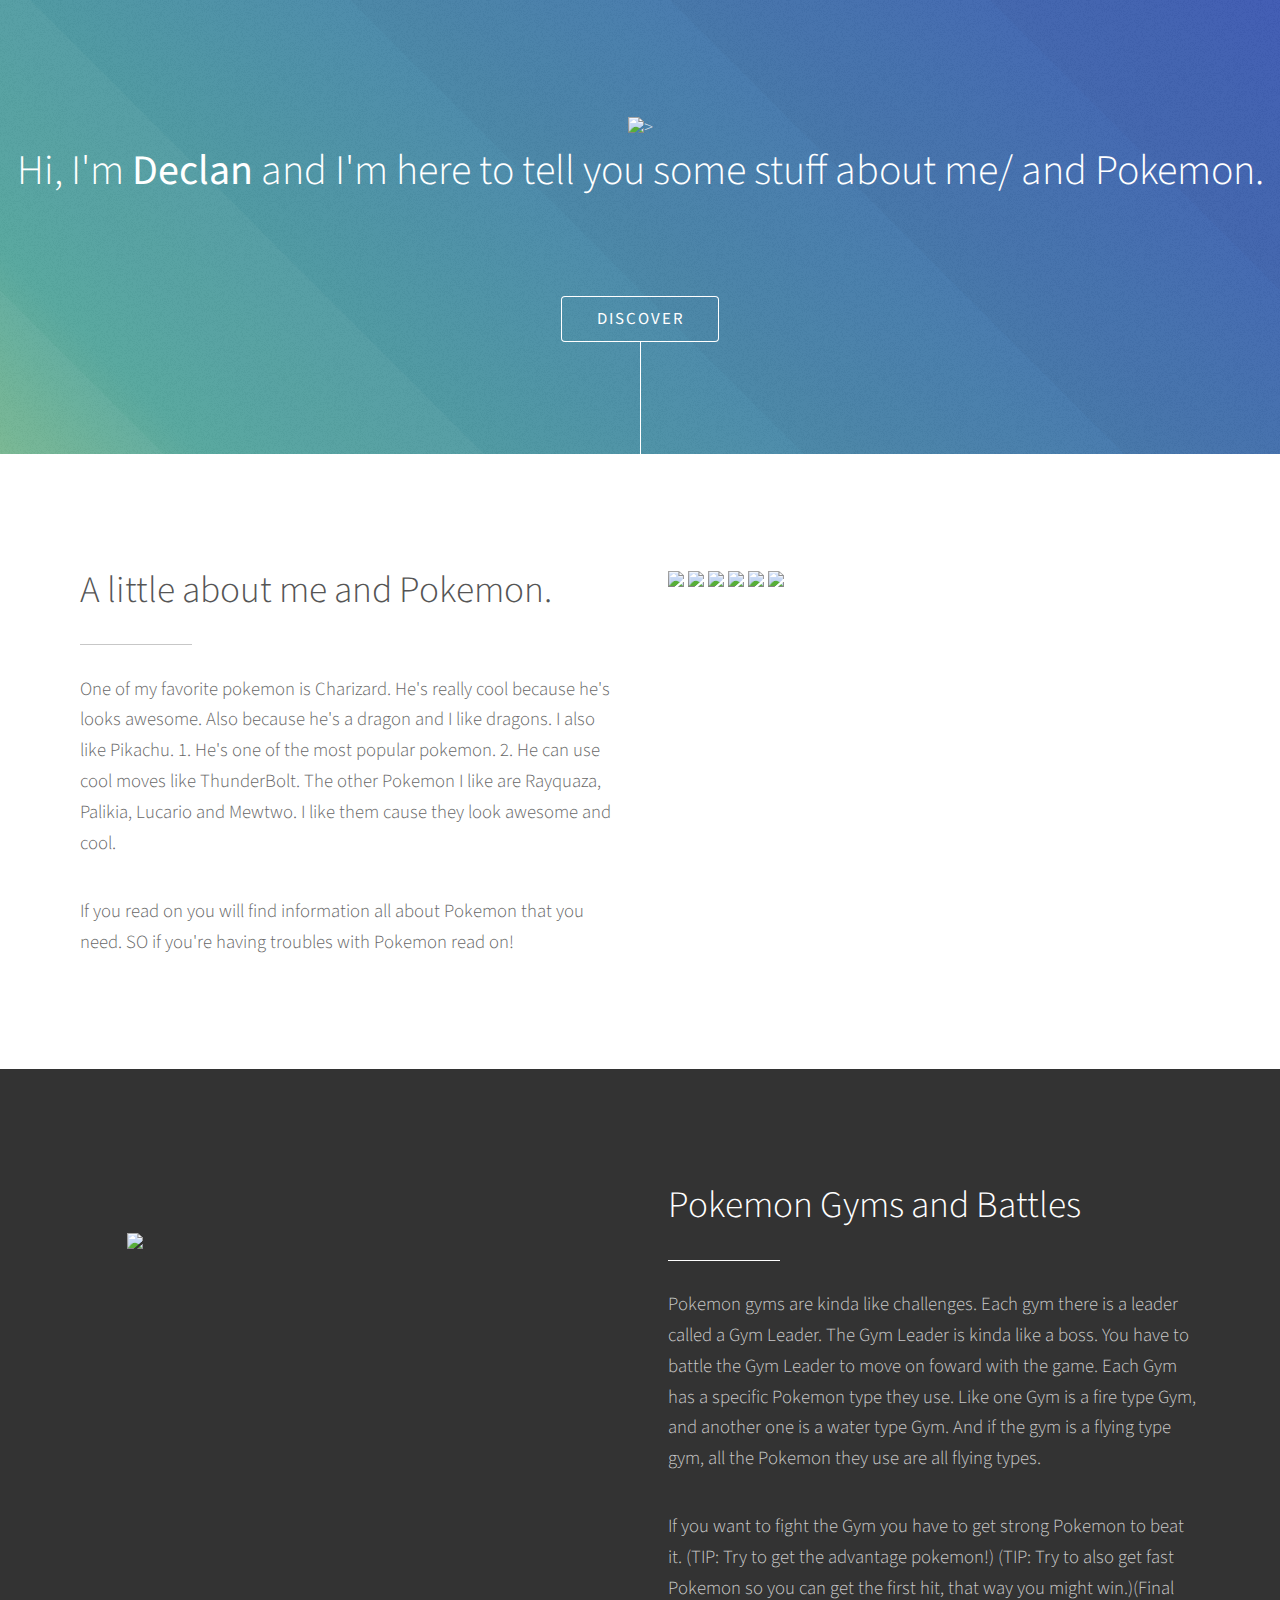
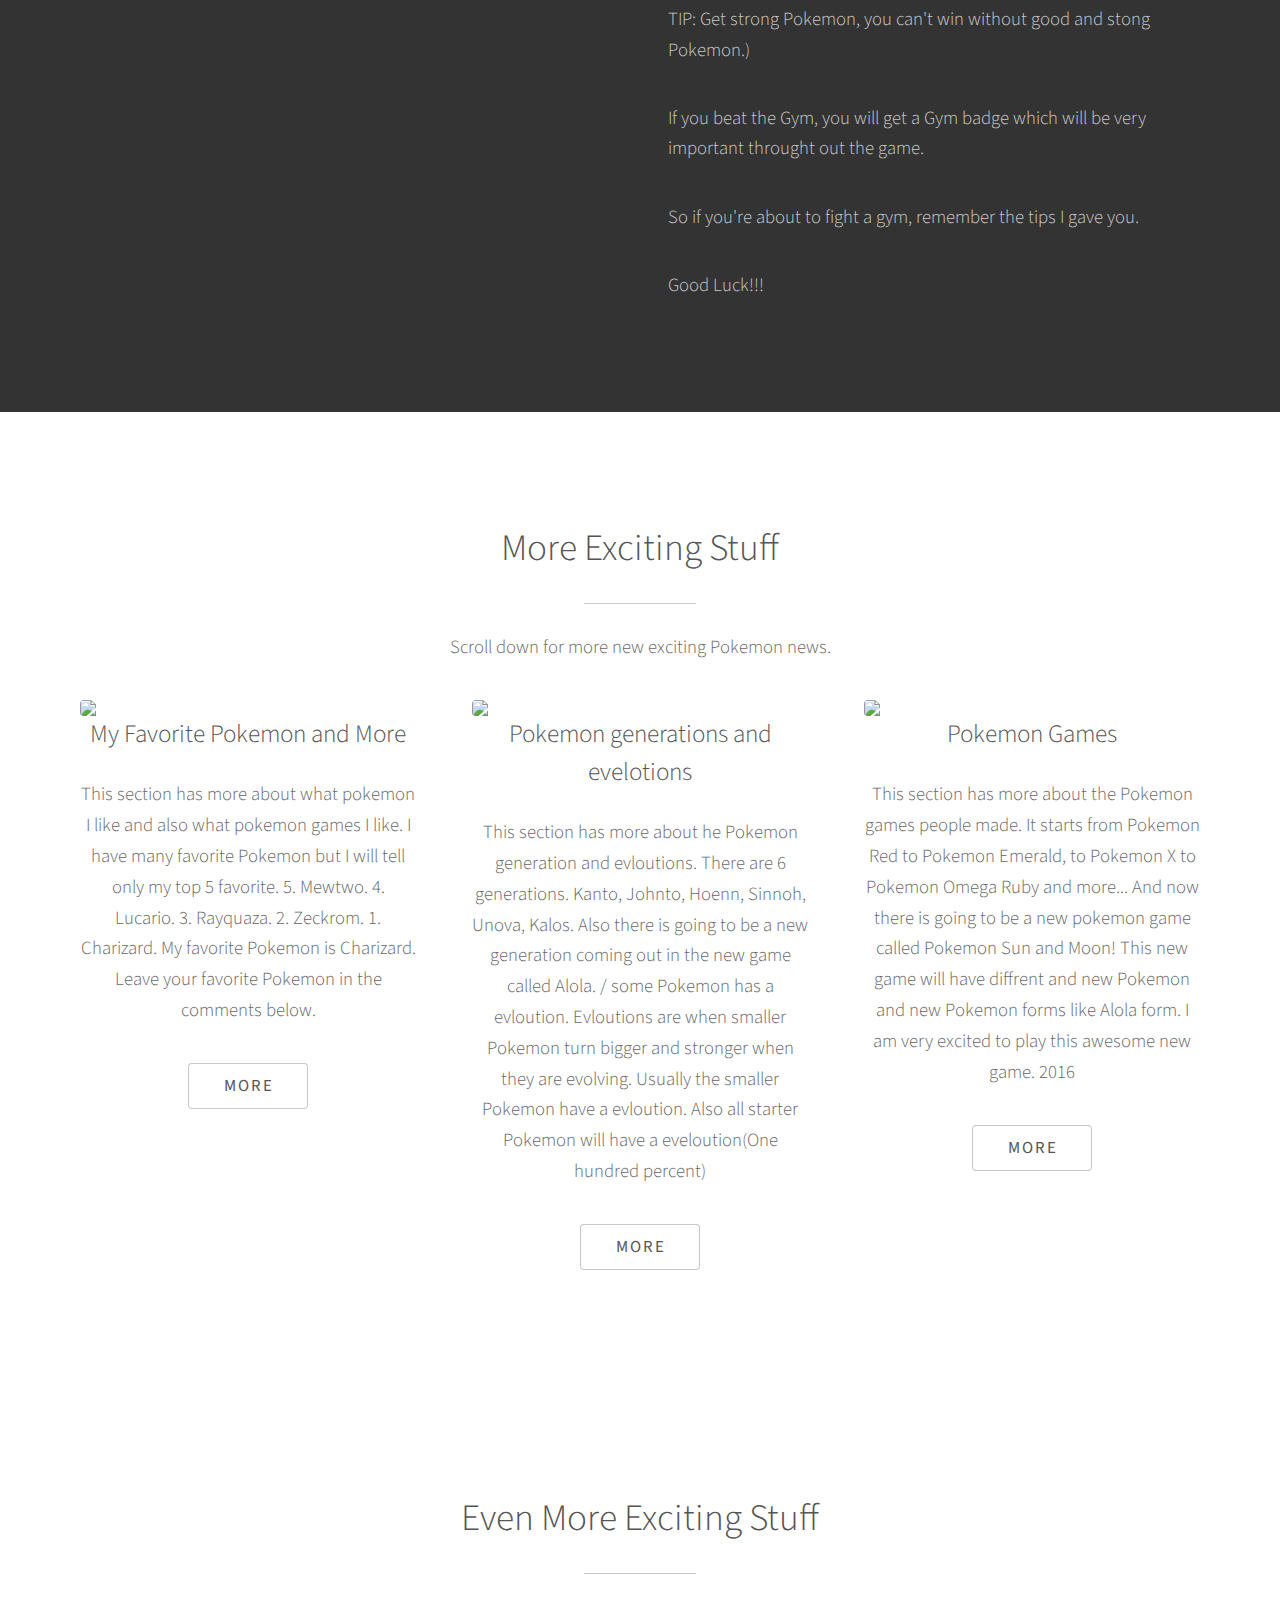
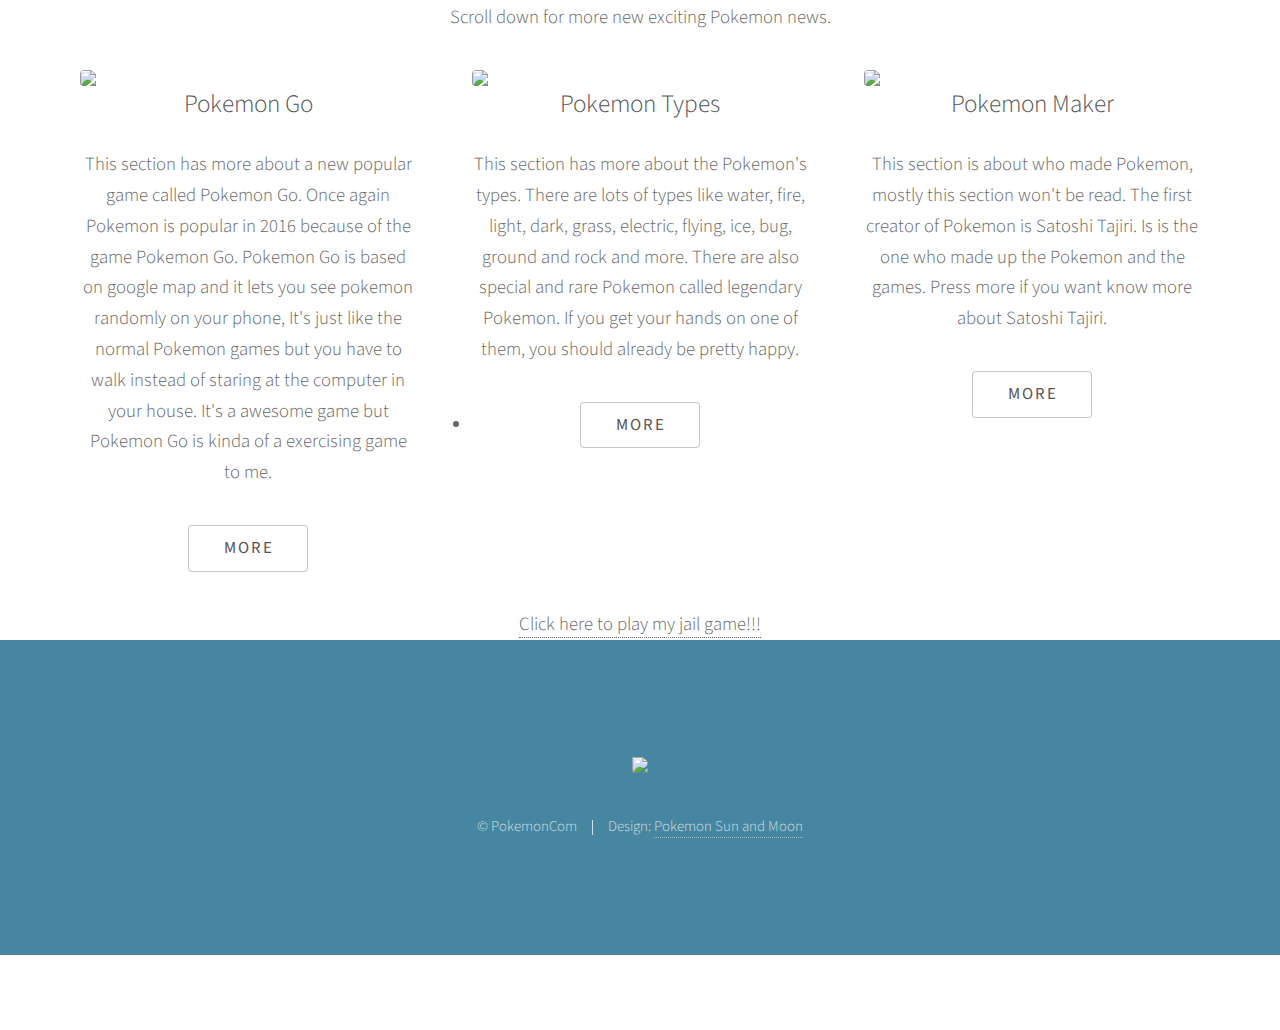
==== commit 75322b41: "add game link to site" ====
--- a/index.html
+++ b/index.html
@@ -188,6 +188,11 @@
 						</div>
 					</div>
 					</div>
+
+
+
+
+					<a href="http://thunderboltz123.github.io/jailgame/">Click here to play my jail game!!!</a>
 
 
 
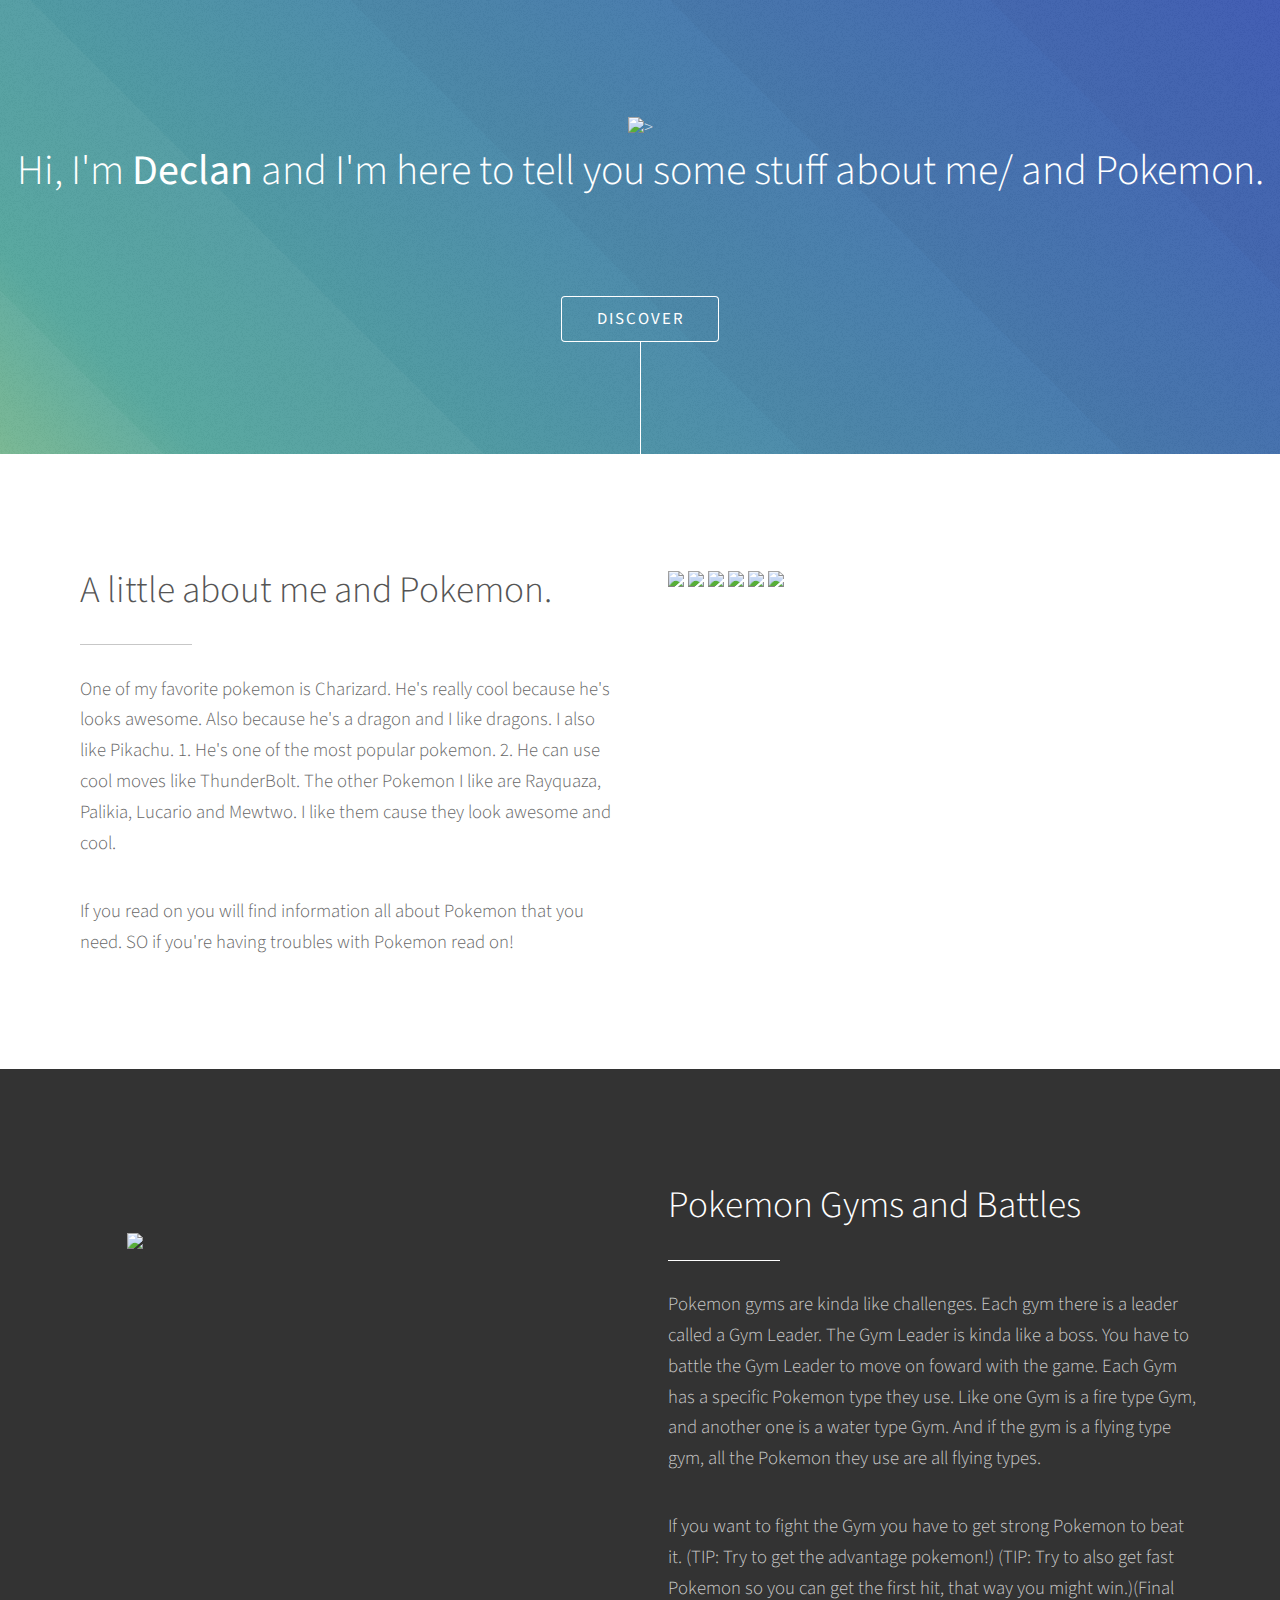
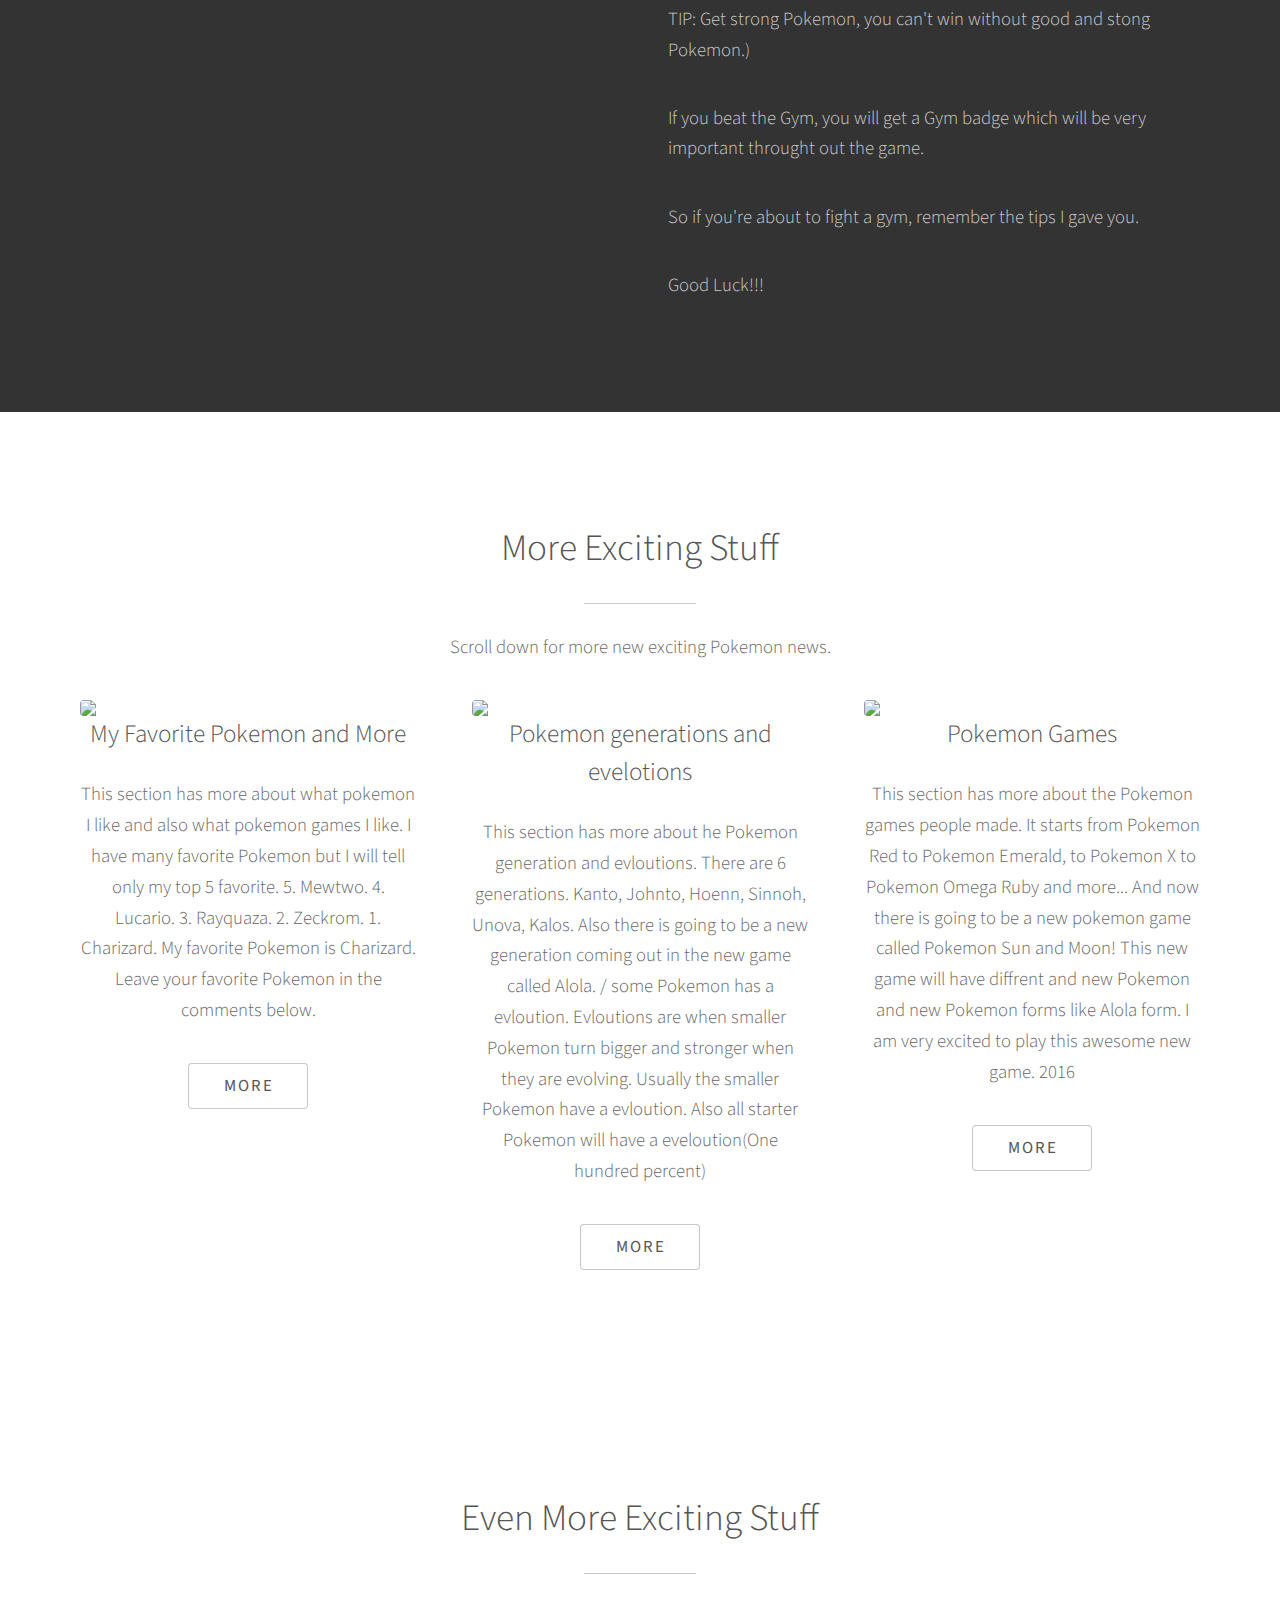
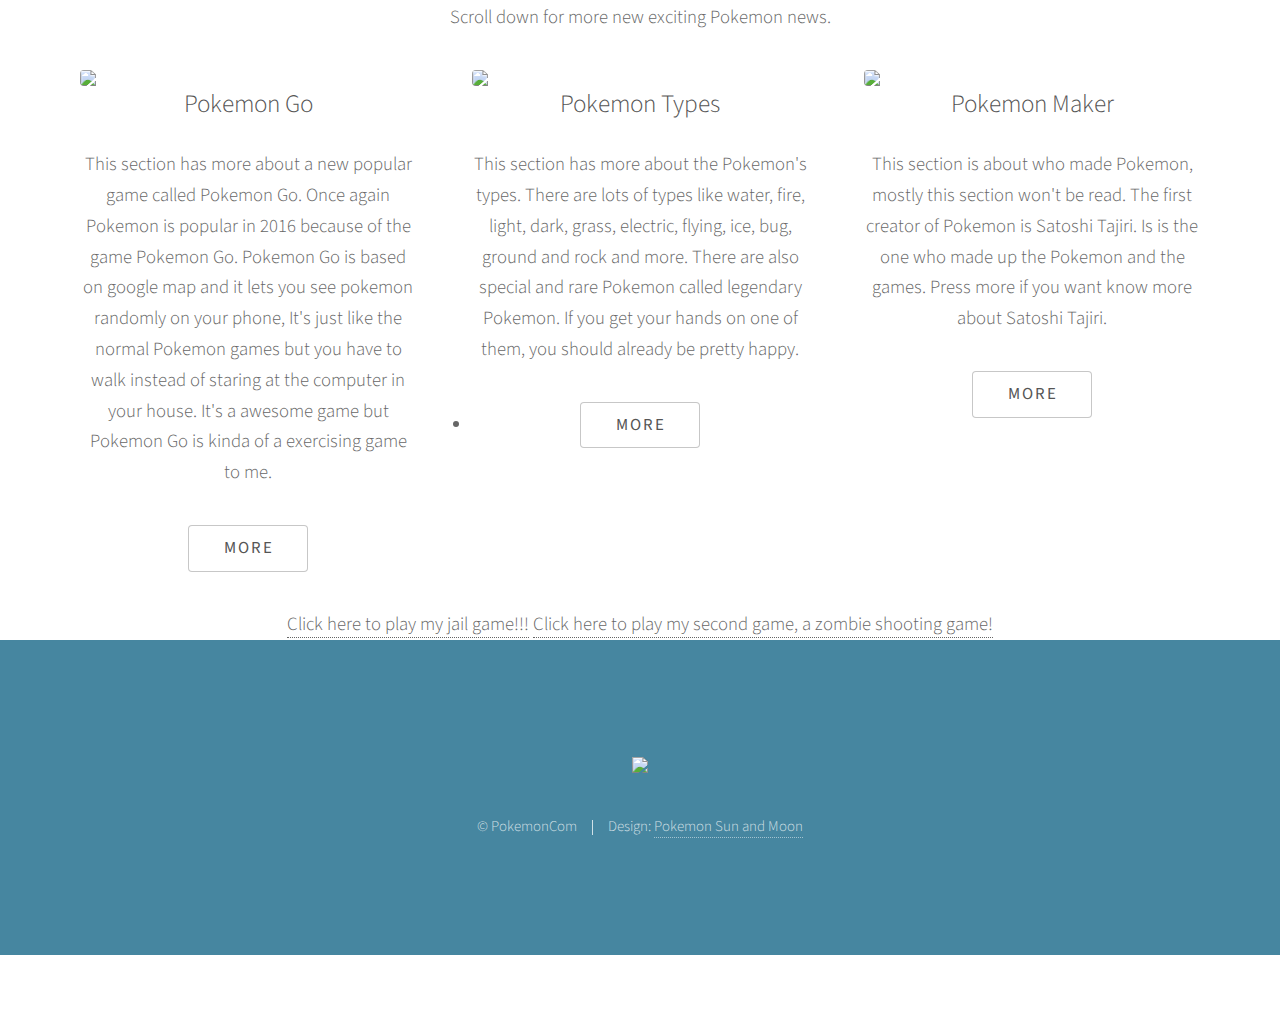
==== commit 6370ca73: "added more codes" ====
--- a/index.html
+++ b/index.html
@@ -193,6 +193,8 @@
 
 
 					<a href="http://thunderboltz123.github.io/jailgame/">Click here to play my jail game!!!</a>
+
+					<a href="https://thunderboltz123.github.io/zombiegame/">Click here to play my second game, a zombie shooting game!</a>
 
 
 
